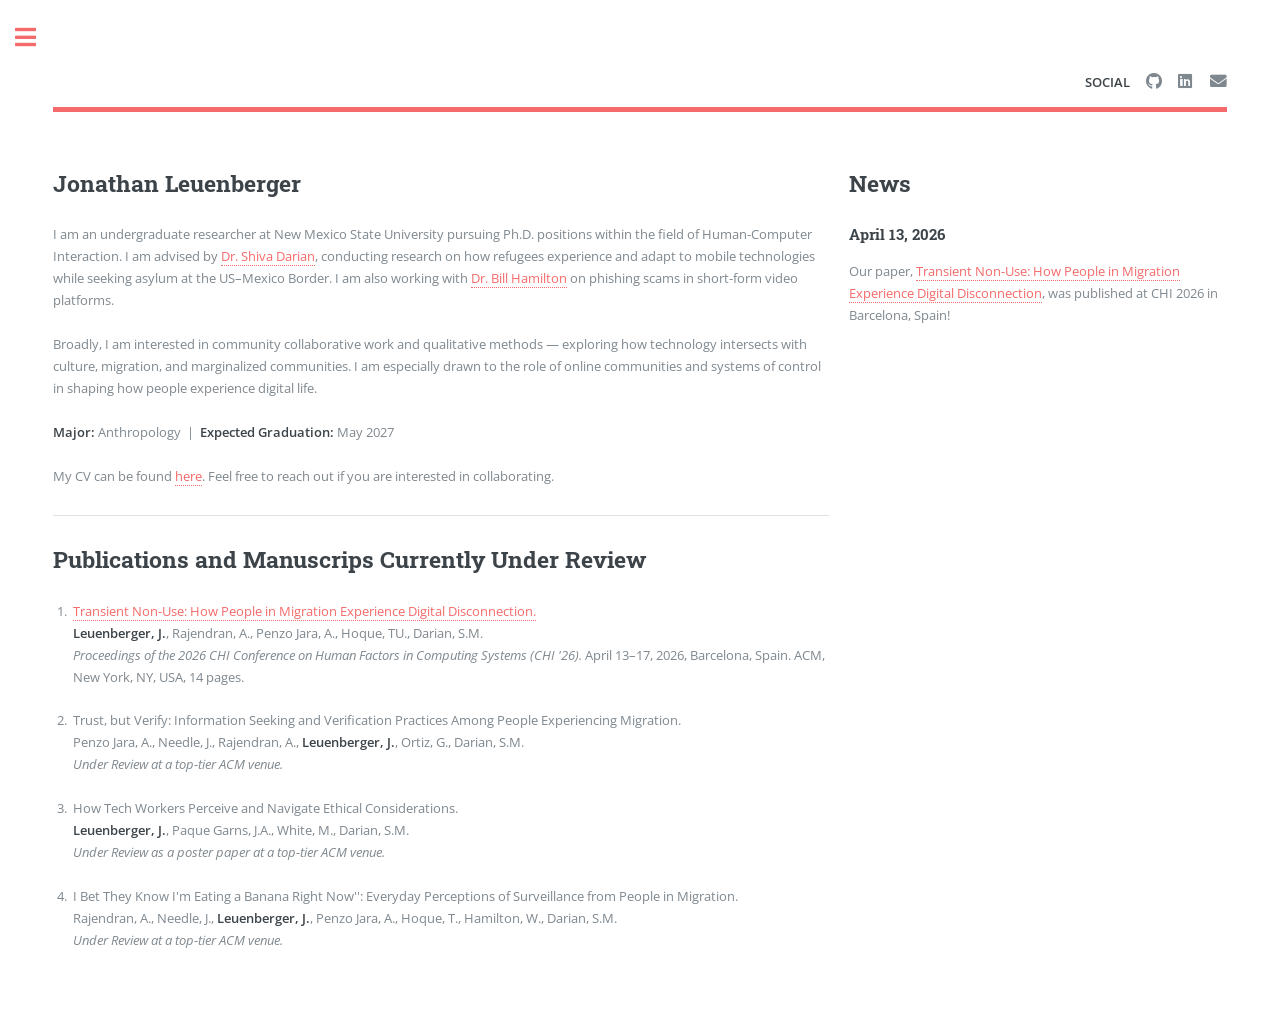
==== index.html @ 31b7e3cc "fixed font pt 4" ====
<!DOCTYPE HTML>
<!--
	Jonathan Leuenberger
-->
<html>
	<head>
		<title>Jonathan Leuenberger</title>
		<meta charset="utf-8" />
		<meta name="viewport" content="width=device-width, initial-scale=1, user-scalable=no" />
		<link rel="stylesheet" href="assets/css/main.css" />
		<meta property="og:image" content="/images/Headshot.jpeg">
	</head>
	<body class="is-preload">

		<!-- Wrapper -->
			<div id="wrapper">

				<!-- Main -->
					<div id="main">
						<div class="inner">

							<!-- Header -->
								<header id="header">
									<ul class="icons">
										<li><b>SOCIAL</b></li>
										<li><a href="https://github.com/JonathanLeuenberger" class="icon brands fa-github" target="_blank"><span class="label">GitHub</span></a></li>
										<li><a href="https://www.linkedin.com/in/jonathan-leuenberger-a7b876375/" class="icon brands fa-linkedin" target="_blank"><span class="label">LinkedIn</span></a></li>
										<li><a href="mailto:Jonleuen@NMSU.edu" class="icon solid fa-envelope"><span class="label">Email</span></a></li>
									</ul>
								</header>

							<!-- Content -->
							<section>
								<div class="row">

									<!-- Left Column: About + Publications -->
									<div class="col-8 col-12-small">
										<section>
											<h2>Jonathan Leuenberger</h2>
											<p>
												I am an undergraduate researcher at New Mexico State University pursuing Ph.D. positions
												within the field of Human-Computer Interaction. I am advised by
												<a href="https://smdarian.github.io/index.html" target="_blank">Dr. Shiva Darian</a>,
												conducting research on how refugees experience and adapt to mobile technologies while
												seeking asylum at the US&ndash;Mexico Border. I am also working with
												<a href="https://www.cs.nmsu.edu/plexlab/people/bill/" target="_blank">Dr. Bill Hamilton</a>
												on phishing scams in short-form video platforms.
												<br><br>
												Broadly, I am interested in community collaborative work and qualitative methods &mdash;
												exploring how technology intersects with culture, migration, and marginalized communities.
												I am especially drawn to the role of online communities and systems of control in shaping
												how people experience digital life.
												<br><br>
												<strong>Major:</strong> Anthropology &nbsp;|&nbsp;
												<strong>Expected Graduation:</strong> May 2027
												<br><br>
												My CV can be found <a href="files/Jonathan_L_CV-1.pdf">here</a>. Feel free to reach out
												if you are interested in collaborating.
											</p>
										</section>
										<hr />
										<section>
											<h2>Publications and Manuscrips Currently Under Review</h2>
											<ol>
												<li>
													<a href="https://doi.org/10.1145/3772318.3791586" target="_blank">Transient Non-Use: How People in Migration Experience Digital Disconnection.</a><br>
													<strong>Leuenberger, J.</strong>, Rajendran, A., Penzo Jara, A., Hoque, TU., Darian, S.M.<br>
													<em>Proceedings of the 2026 CHI Conference on Human Factors in Computing Systems (CHI '26).</em>
													April 13&ndash;17, 2026, Barcelona, Spain. ACM, New York, NY, USA, 14 pages.
												</li><br>
												<li>
													Trust, but Verify: Information Seeking and Verification Practices Among People Experiencing Migration.<br>
													Penzo Jara, A., Needle, J., Rajendran, A., <strong>Leuenberger, J.</strong>, Ortiz, G., Darian, S.M.<br>
													<em>Under Review at a top-tier ACM venue.</em>
												</li><br>
												<li>
													How Tech Workers Perceive and Navigate Ethical Considerations.<br>
													<strong>Leuenberger, J.</strong>, Paque Garns, J.A., White, M., Darian, S.M.<br>
													<em>Under Review as a poster paper at a top-tier ACM venue.</em>
												</li><br>
												<li>
													I Bet They Know I'm Eating a Banana Right Now'': Everyday Perceptions of Surveillance from People in Migration.<br>
													Rajendran, A., Needle, J., <strong>Leuenberger, J.</strong>, Penzo Jara, A., Hoque, T., Hamilton, W., Darian, S.M.<br>
													<em>Under Review at a top-tier ACM venue.</em>
												</li><br>
											</ol>
										</section>
									</div>

									<!-- Right Column: News -->
									<div class="col-4 col-2-small">
										<h2>News</h2>
										<ul class="alt">
											<li>
												<h4>April 13, 2026</h4>
												Our paper, <a href="https://doi.org/10.1145/3772318.3791586" target="_blank">Transient Non-Use:
												How People in Migration Experience Digital Disconnection</a>, was published at CHI 2026
												in Barcelona, Spain!
											</li>
											<!-- Add more news items here as they come up -->
										</ul>
									</div>

								</div>
							</section>

						</div>
					</div>

				<!-- Sidebar -->
					<div id="sidebar">
						<div class="inner">

							<!-- Profile -->
							<section>
								<header class="main">
									<center>
										<a href="#" class="image">
											<img src="images/Headshot.jpeg" alt="Jonathan Leuenberger" width="200" height="200" style="border-radius: 50%; object-fit: cover;" />
										</a>
										<h2 style="font-size: 1.6rem;">Jonathan Leuenberger</h2>
										<article>
											<p>Undergraduate Researcher at <em>New Mexico State University</em><br>
											<a href="mailto:Jonleuen@NMSU.edu">Jonleuen@NMSU.edu</a></p>
										</article>
									</center>
								</header>
							</section>

							<!-- Navigation Menu -->
							<nav id="menu">
								<ul>
									<li><a href="index.html">Home</a></li>
									<li><a href="files/Jonathan_L_CV-1.pdf">CV</a></li>
									<li><a href="projects.html">Projects</a></li>
								</ul>
							</nav>

							<!-- Footer -->
							<footer id="footer">
								<p class="copyright">&copy; Jonathan Leuenberger. 2026. All rights reserved.
									Design adapted from <a href="https://html5up.net">HTML5 UP</a>.</p>
							</footer>

						</div>
					</div>

			</div>

		<!-- Scripts -->
			<script src="assets/js/jquery.min.js"></script>
			<script src="assets/js/browser.min.js"></script>
			<script src="assets/js/breakpoints.min.js"></script>
			<script src="assets/js/util.js"></script>
			<script src="assets/js/main.js"></script>

	</body>
</html>
---- assets/css/main.css ----
@import url(fontawesome-all.min.css);
@import url("https://fonts.googleapis.com/css?family=Open+Sans:400,600,400italic,600italic|Roboto+Slab:400,700");
/*
	Editorial by HTML5 UP
	html5up.net | @ajlkn
	Free for personal and commercial use under the CCA 3.0 license (html5up.net/license)
*/
html, body, div, span, applet, object,
iframe, h1, h2, h3, h4, h5, h6, p, blockquote,
pre, a, abbr, acronym, address, big, cite,
code, del, dfn, em, img, ins, kbd, q, s, samp,
small, strike, strong, sub, sup, tt, var, b,
u, i, center, dl, dt, dd, ol, ul, li, fieldset,
form, label, legend, table, caption, tbody,
tfoot, thead, tr, th, td, article, aside,
canvas, details, embed, figure, figcaption,
footer, header, hgroup, menu, nav, output, ruby,
section, summary, time, mark, audio, video {
  margin: 0;
  padding: 0;
  border: 0;
  font-size: 100%;
  font: inherit;
  vertical-align: baseline; }

article, aside, details, figcaption, figure,
footer, header, hgroup, menu, nav, section {
  display: block; }

body {
  line-height: 1; }

ol, ul {
  list-style: none; }

blockquote, q {
  quotes: none; }
  blockquote:before, blockquote:after, q:before, q:after {
    content: '';
    content: none; }

table {
  border-collapse: collapse;
  border-spacing: 0; }

body {
  -webkit-text-size-adjust: none; }

mark {
  background-color: transparent;
  color: inherit; }

input::-moz-focus-inner {
  border: 0;
  padding: 0; }

input, select, textarea {
  -moz-appearance: none;
  -webkit-appearance: none;
  -ms-appearance: none;
  appearance: none; }

/* Basic */
@-ms-viewport {
  width: device-width; }

body {
  -ms-overflow-style: scrollbar; }

@media screen and (max-width: 480px) {
  html, body {
    min-width: 320px; } }

html {
  box-sizing: border-box; }

*, *:before, *:after {
  box-sizing: inherit; }

body {
  background: #ffffff; }
  body.is-preload *, body.is-preload *:before, body.is-preload *:after, body.is-resizing *, body.is-resizing *:before, body.is-resizing *:after {
    -moz-animation: none !important;
    -webkit-animation: none !important;
    -ms-animation: none !important;
    animation: none !important;
    -moz-transition: none !important;
    -webkit-transition: none !important;
    -ms-transition: none !important;
    transition: none !important; }

/* Type */
body, input, select, textarea {
  color: #7f888f;
  font-family: "Open Sans", sans-serif;
  font-size: 13pt;
  font-weight: 400;
  line-height: 1.65; }
  @media screen and (max-width: 1680px) {
    body, input, select, textarea {
      font-size: 11pt; } }
  @media screen and (max-width: 1280px) {
    body, input, select, textarea {
      font-size: 10pt; } }
  @media screen and (max-width: 360px) {
    body, input, select, textarea {
      font-size: 9pt; } }

a {
  -moz-transition: color 0.2s ease-in-out, border-bottom-color 0.2s ease-in-out;
  -webkit-transition: color 0.2s ease-in-out, border-bottom-color 0.2s ease-in-out;
  -ms-transition: color 0.2s ease-in-out, border-bottom-color 0.2s ease-in-out;
  transition: color 0.2s ease-in-out, border-bottom-color 0.2s ease-in-out;
  border-bottom: dotted 1px;
  color: #f56a6a;
  text-decoration: none; }
  a:hover {
    border-bottom-color: #f56a6a;
    color: #f56a6a !important; }
    a:hover strong {
      color: inherit; }

strong, b {
  color: #3d4449;
  font-weight: 600; }

em, i {
  font-style: italic; }

p {
  margin: 0 0 2em 0; }

h1, h2, h3, h4, h5, h6 {
  color: #3d4449;
  font-family: "Roboto Slab", serif;
  font-weight: 700;
  line-height: 1.5;
  margin: 0 0 1em 0; }
  h1 a, h2 a, h3 a, h4 a, h5 a, h6 a {
    color: inherit;
    text-decoration: none;
    border-bottom: 0; }

h1 {
  font-size: 4em;
  margin: 0 0 0.5em 0;
  line-height: 1.3; }

h2 {
  font-size: 1.75em; }

h3 {
  font-size: 1.25em; }

h4 {
  font-size: 1.1em; }

h5 {
  font-size: 0.9em; }

h6 {
  font-size: 0.7em; }

@media screen and (max-width: 1680px) {
  h1 {
    font-size: 3.5em; } }

@media screen and (max-width: 980px) {
  h1 {
    font-size: 3.25em; } }

@media screen and (max-width: 736px) {
  h1 {
    font-size: 2em;
    line-height: 1.4; }
  h2 {
    font-size: 1.5em; } }

sub {
  font-size: 0.8em;
  position: relative;
  top: 0.5em; }

sup {
  font-size: 0.8em;
  position: relative;
  top: -0.5em; }

blockquote {
  border-left: solid 3px rgba(210, 215, 217, 0.75);
  font-style: italic;
  margin: 0 0 2em 0;
  padding: 0.5em 0 0.5em 2em; }

code {
  background: rgba(230, 235, 237, 0.25);
  border-radius: 0.375em;
  border: solid 1px rgba(210, 215, 217, 0.75);
  font-family: "Courier New", monospace;
  font-size: 0.9em;
  margin: 0 0.25em;
  padding: 0.25em 0.65em; }

pre {
  -webkit-overflow-scrolling: touch;
  font-family: "Courier New", monospace;
  font-size: 0.9em;
  margin: 0 0 2em 0; }
  pre code {
    display: block;
    line-height: 1.75;
    padding: 1em 1.5em;
    overflow-x: auto; }

hr {
  border: 0;
  border-bottom: solid 1px rgba(210, 215, 217, 0.75);
  margin: 2em 0; }
  hr.major {
    margin: 3em 0; }

.align-left {
  text-align: left; }

.align-center {
  text-align: center; }

.align-right {
  text-align: right; }

/* Row */
.row {
  display: flex;
  flex-wrap: wrap;
  box-sizing: border-box;
  align-items: stretch; }
  .row > * {
    box-sizing: border-box; }
  .row.gtr-uniform > * > :last-child {
    margin-bottom: 0; }
  .row.aln-left {
    justify-content: flex-start; }
  .row.aln-center {
    justify-content: center; }
  .row.aln-right {
    justify-content: flex-end; }
  .row.aln-top {
    align-items: flex-start; }
  .row.aln-middle {
    align-items: center; }
  .row.aln-bottom {
    align-items: flex-end; }
  .row > .imp {
    order: -1; }
  .row > .col-1 {
    width: 8.33333%; }
  .row > .off-1 {
    margin-left: 8.33333%; }
  .row > .col-2 {
    width: 16.66667%; }
  .row > .off-2 {
    margin-left: 16.66667%; }
  .row > .col-3 {
    width: 25%; }
  .row > .off-3 {
    margin-left: 25%; }
  .row > .col-4 {
    width: 33.33333%; }
  .row > .off-4 {
    margin-left: 33.33333%; }
  .row > .col-5 {
    width: 41.66667%; }
  .row > .off-5 {
    margin-left: 41.66667%; }
  .row > .col-6 {
    width: 50%; }
  .row > .off-6 {
    margin-left: 50%; }
  .row > .col-7 {
    width: 58.33333%; }
  .row > .off-7 {
    margin-left: 58.33333%; }
  .row > .col-8 {
    width: 66.66667%; }
  .row > .off-8 {
    margin-left: 66.66667%; }
  .row > .col-9 {
    width: 75%; }
  .row > .off-9 {
    margin-left: 75%; }
  .row > .col-10 {
    width: 83.33333%; }
  .row > .off-10 {
    margin-left: 83.33333%; }
  .row > .col-11 {
    width: 91.66667%; }
  .row > .off-11 {
    margin-left: 91.66667%; }
  .row > .col-12 {
    width: 100%; }
  .row > .off-12 {
    margin-left: 100%; }
  .row.gtr-0 {
    margin-top: 0;
    margin-left: 0em; }
    .row.gtr-0 > * {
      padding: 0 0 0 0em; }
    .row.gtr-0.gtr-uniform {
      margin-top: 0em; }
      .row.gtr-0.gtr-uniform > * {
        padding-top: 0em; }
  .row.gtr-25 {
    margin-top: 0;
    margin-left: -0.375em; }
    .row.gtr-25 > * {
      padding: 0 0 0 0.375em; }
    .row.gtr-25.gtr-uniform {
      margin-top: -0.375em; }
      .row.gtr-25.gtr-uniform > * {
        padding-top: 0.375em; }
  .row.gtr-50 {
    margin-top: 0;
    margin-left: -0.75em; }
    .row.gtr-50 > * {
      padding: 0 0 0 0.75em; }
    .row.gtr-50.gtr-uniform {
      margin-top: -0.75em; }
      .row.gtr-50.gtr-uniform > * {
        padding-top: 0.75em; }
  .row {
    margin-top: 0;
    margin-left: -1.5em; }
    .row > * {
      padding: 0 0 0 1.5em; }
    .row.gtr-uniform {
      margin-top: -1.5em; }
      .row.gtr-uniform > * {
        padding-top: 1.5em; }
  .row.gtr-150 {
    margin-top: 0;
    margin-left: -2.25em; }
    .row.gtr-150 > * {
      padding: 0 0 0 2.25em; }
    .row.gtr-150.gtr-uniform {
      margin-top: -2.25em; }
      .row.gtr-150.gtr-uniform > * {
        padding-top: 2.25em; }
  .row.gtr-200 {
    margin-top: 0;
    margin-left: -3em; }
    .row.gtr-200 > * {
      padding: 0 0 0 3em; }
    .row.gtr-200.gtr-uniform {
      margin-top: -3em; }
      .row.gtr-200.gtr-uniform > * {
        padding-top: 3em; }
  @media screen and (max-width: 1680px) {
    .row {
      display: flex;
      flex-wrap: wrap;
      box-sizing: border-box;
      align-items: stretch; }
      .row > * {
        box-sizing: border-box; }
      .row.gtr-uniform > * > :last-child {
        margin-bottom: 0; }
      .row.aln-left {
        justify-content: flex-start; }
      .row.aln-center {
        justify-content: center; }
      .row.aln-right {
        justify-content: flex-end; }
      .row.aln-top {
        align-items: flex-start; }
      .row.aln-middle {
        align-items: center; }
      .row.aln-bottom {
        align-items: flex-end; }
      .row > .imp-xlarge {
        order: -1; }
      .row > .col-1-xlarge {
        width: 8.33333%; }
      .row > .off-1-xlarge {
        margin-left: 8.33333%; }
      .row > .col-2-xlarge {
        width: 16.66667%; }
      .row > .off-2-xlarge {
        margin-left: 16.66667%; }
      .row > .col-3-xlarge {
        width: 25%; }
      .row > .off-3-xlarge {
        margin-left: 25%; }
      .row > .col-4-xlarge {
        width: 33.33333%; }
      .row > .off-4-xlarge {
        margin-left: 33.33333%; }
      .row > .col-5-xlarge {
        width: 41.66667%; }
      .row > .off-5-xlarge {
        margin-left: 41.66667%; }
      .row > .col-6-xlarge {
        width: 50%; }
      .row > .off-6-xlarge {
        margin-left: 50%; }
      .row > .col-7-xlarge {
        width: 58.33333%; }
      .row > .off-7-xlarge {
        margin-left: 58.33333%; }
      .row > .col-8-xlarge {
        width: 66.66667%; }
      .row > .off-8-xlarge {
        margin-left: 66.66667%; }
      .row > .col-9-xlarge {
        width: 75%; }
      .row > .off-9-xlarge {
        margin-left: 75%; }
      .row > .col-10-xlarge {
        width: 83.33333%; }
      .row > .off-10-xlarge {
        margin-left: 83.33333%; }
      .row > .col-11-xlarge {
        width: 91.66667%; }
      .row > .off-11-xlarge {
        margin-left: 91.66667%; }
      .row > .col-12-xlarge {
        width: 100%; }
      .row > .off-12-xlarge {
        margin-left: 100%; }
      .row.gtr-0 {
        margin-top: 0;
        margin-left: 0em; }
        .row.gtr-0 > * {
          padding: 0 0 0 0em; }
        .row.gtr-0.gtr-uniform {
          margin-top: 0em; }
          .row.gtr-0.gtr-uniform > * {
            padding-top: 0em; }
      .row.gtr-25 {
        margin-top: 0;
        margin-left: -0.375em; }
        .row.gtr-25 > * {
          padding: 0 0 0 0.375em; }
        .row.gtr-25.gtr-uniform {
          margin-top: -0.375em; }
          .row.gtr-25.gtr-uniform > * {
            padding-top: 0.375em; }
      .row.gtr-50 {
        margin-top: 0;
        margin-left: -0.75em; }
        .row.gtr-50 > * {
          padding: 0 0 0 0.75em; }
        .row.gtr-50.gtr-uniform {
          margin-top: -0.75em; }
          .row.gtr-50.gtr-uniform > * {
            padding-top: 0.75em; }
      .row {
        margin-top: 0;
        margin-left: -1.5em; }
        .row > * {
          padding: 0 0 0 1.5em; }
        .row.gtr-uniform {
          margin-top: -1.5em; }
          .row.gtr-uniform > * {
            padding-top: 1.5em; }
      .row.gtr-150 {
        margin-top: 0;
        margin-left: -2.25em; }
        .row.gtr-150 > * {
          padding: 0 0 0 2.25em; }
        .row.gtr-150.gtr-uniform {
          margin-top: -2.25em; }
          .row.gtr-150.gtr-uniform > * {
            padding-top: 2.25em; }
      .row.gtr-200 {
        margin-top: 0;
        margin-left: -3em; }
        .row.gtr-200 > * {
          padding: 0 0 0 3em; }
        .row.gtr-200.gtr-uniform {
          margin-top: -3em; }
          .row.gtr-200.gtr-uniform > * {
            padding-top: 3em; } }
  @media screen and (max-width: 1280px) {
    .row {
      display: flex;
      flex-wrap: wrap;
      box-sizing: border-box;
      align-items: stretch; }
      .row > * {
        box-sizing: border-box; }
      .row.gtr-uniform > * > :last-child {
        margin-bottom: 0; }
      .row.aln-left {
        justify-content: flex-start; }
      .row.aln-center {
        justify-content: center; }
      .row.aln-right {
        justify-content: flex-end; }
      .row.aln-top {
        align-items: flex-start; }
      .row.aln-middle {
        align-items: center; }
      .row.aln-bottom {
        align-items: flex-end; }
      .row > .imp-large {
        order: -1; }
      .row > .col-1-large {
        width: 8.33333%; }
      .row > .off-1-large {
        margin-left: 8.33333%; }
      .row > .col-2-large {
        width: 16.66667%; }
      .row > .off-2-large {
        margin-left: 16.66667%; }
      .row > .col-3-large {
        width: 25%; }
      .row > .off-3-large {
        margin-left: 25%; }
      .row > .col-4-large {
        width: 33.33333%; }
      .row > .off-4-large {
        margin-left: 33.33333%; }
      .row > .col-5-large {
        width: 41.66667%; }
      .row > .off-5-large {
        margin-left: 41.66667%; }
      .row > .col-6-large {
        width: 50%; }
      .row > .off-6-large {
        margin-left: 50%; }
      .row > .col-7-large {
        width: 58.33333%; }
      .row > .off-7-large {
        margin-left: 58.33333%; }
      .row > .col-8-large {
        width: 66.66667%; }
      .row > .off-8-large {
        margin-left: 66.66667%; }
      .row > .col-9-large {
        width: 75%; }
      .row > .off-9-large {
        margin-left: 75%; }
      .row > .col-10-large {
        width: 83.33333%; }
      .row > .off-10-large {
        margin-left: 83.33333%; }
      .row > .col-11-large {
        width: 91.66667%; }
      .row > .off-11-large {
        margin-left: 91.66667%; }
      .row > .col-12-large {
        width: 100%; }
      .row > .off-12-large {
        margin-left: 100%; }
      .row.gtr-0 {
        margin-top: 0;
        margin-left: 0em; }
        .row.gtr-0 > * {
          padding: 0 0 0 0em; }
        .row.gtr-0.gtr-uniform {
          margin-top: 0em; }
          .row.gtr-0.gtr-uniform > * {
            padding-top: 0em; }
      .row.gtr-25 {
        margin-top: 0;
        margin-left: -0.375em; }
        .row.gtr-25 > * {
          padding: 0 0 0 0.375em; }
        .row.gtr-25.gtr-uniform {
          margin-top: -0.375em; }
          .row.gtr-25.gtr-uniform > * {
            padding-top: 0.375em; }
      .row.gtr-50 {
        margin-top: 0;
        margin-left: -0.75em; }
        .row.gtr-50 > * {
          padding: 0 0 0 0.75em; }
        .row.gtr-50.gtr-uniform {
          margin-top: -0.75em; }
          .row.gtr-50.gtr-uniform > * {
            padding-top: 0.75em; }
      .row {
        margin-top: 0;
        margin-left: -1.5em; }
        .row > * {
          padding: 0 0 0 1.5em; }
        .row.gtr-uniform {
          margin-top: -1.5em; }
          .row.gtr-uniform > * {
            padding-top: 1.5em; }
      .row.gtr-150 {
        margin-top: 0;
        margin-left: -2.25em; }
        .row.gtr-150 > * {
          padding: 0 0 0 2.25em; }
        .row.gtr-150.gtr-uniform {
          margin-top: -2.25em; }
          .row.gtr-150.gtr-uniform > * {
            padding-top: 2.25em; }
      .row.gtr-200 {
        margin-top: 0;
        margin-left: -3em; }
        .row.gtr-200 > * {
          padding: 0 0 0 3em; }
        .row.gtr-200.gtr-uniform {
          margin-top: -3em; }
          .row.gtr-200.gtr-uniform > * {
            padding-top: 3em; } }
  @media screen and (max-width: 980px) {
    .row {
      display: flex;
      flex-wrap: wrap;
      box-sizing: border-box;
      align-items: stretch; }
      .row > * {
        box-sizing: border-box; }
      .row.gtr-uniform > * > :last-child {
        margin-bottom: 0; }
      .row.aln-left {
        justify-content: flex-start; }
      .row.aln-center {
        justify-content: center; }
      .row.aln-right {
        justify-content: flex-end; }
      .row.aln-top {
        align-items: flex-start; }
      .row.aln-middle {
        align-items: center; }
      .row.aln-bottom {
        align-items: flex-end; }
      .row > .imp-medium {
        order: -1; }
      .row > .col-1-medium {
        width: 8.33333%; }
      .row > .off-1-medium {
        margin-left: 8.33333%; }
      .row > .col-2-medium {
        width: 16.66667%; }
      .row > .off-2-medium {
        margin-left: 16.66667%; }
      .row > .col-3-medium {
        width: 25%; }
      .row > .off-3-medium {
        margin-left: 25%; }
      .row > .col-4-medium {
        width: 33.33333%; }
      .row > .off-4-medium {
        margin-left: 33.33333%; }
      .row > .col-5-medium {
        width: 41.66667%; }
      .row > .off-5-medium {
        margin-left: 41.66667%; }
      .row > .col-6-medium {
        width: 50%; }
      .row > .off-6-medium {
        margin-left: 50%; }
      .row > .col-7-medium {
        width: 58.33333%; }
      .row > .off-7-medium {
        margin-left: 58.33333%; }
      .row > .col-8-medium {
        width: 66.66667%; }
      .row > .off-8-medium {
        margin-left: 66.66667%; }
      .row > .col-9-medium {
        width: 75%; }
      .row > .off-9-medium {
        margin-left: 75%; }
      .row > .col-10-medium {
        width: 83.33333%; }
      .row > .off-10-medium {
        margin-left: 83.33333%; }
      .row > .col-11-medium {
        width: 91.66667%; }
      .row > .off-11-medium {
        margin-left: 91.66667%; }
      .row > .col-12-medium {
        width: 100%; }
      .row > .off-12-medium {
        margin-left: 100%; }
      .row.gtr-0 {
        margin-top: 0;
        margin-left: 0em; }
        .row.gtr-0 > * {
          padding: 0 0 0 0em; }
        .row.gtr-0.gtr-uniform {
          margin-top: 0em; }
          .row.gtr-0.gtr-uniform > * {
            padding-top: 0em; }
      .row.gtr-25 {
        margin-top: 0;
        margin-left: -0.375em; }
        .row.gtr-25 > * {
          padding: 0 0 0 0.375em; }
        .row.gtr-25.gtr-uniform {
          margin-top: -0.375em; }
          .row.gtr-25.gtr-uniform > * {
            padding-top: 0.375em; }
      .row.gtr-50 {
        margin-top: 0;
        margin-left: -0.75em; }
        .row.gtr-50 > * {
          padding: 0 0 0 0.75em; }
        .row.gtr-50.gtr-uniform {
          margin-top: -0.75em; }
          .row.gtr-50.gtr-uniform > * {
            padding-top: 0.75em; }
      .row {
        margin-top: 0;
        margin-left: -1.5em; }
        .row > * {
          padding: 0 0 0 1.5em; }
        .row.gtr-uniform {
          margin-top: -1.5em; }
          .row.gtr-uniform > * {
            padding-top: 1.5em; }
      .row.gtr-150 {
        margin-top: 0;
        margin-left: -2.25em; }
        .row.gtr-150 > * {
          padding: 0 0 0 2.25em; }
        .row.gtr-150.gtr-uniform {
          margin-top: -2.25em; }
          .row.gtr-150.gtr-uniform > * {
            padding-top: 2.25em; }
      .row.gtr-200 {
        margin-top: 0;
        margin-left: -3em; }
        .row.gtr-200 > * {
          padding: 0 0 0 3em; }
        .row.gtr-200.gtr-uniform {
          margin-top: -3em; }
          .row.gtr-200.gtr-uniform > * {
            padding-top: 3em; } }
  @media screen and (max-width: 736px) {
    .row {
      display: flex;
      flex-wrap: wrap;
      box-sizing: border-box;
      align-items: stretch; }
      .row > * {
        box-sizing: border-box; }
      .row.gtr-uniform > * > :last-child {
        margin-bottom: 0; }
      .row.aln-left {
        justify-content: flex-start; }
      .row.aln-center {
        justify-content: center; }
      .row.aln-right {
        justify-content: flex-end; }
      .row.aln-top {
        align-items: flex-start; }
      .row.aln-middle {
        align-items: center; }
      .row.aln-bottom {
        align-items: flex-end; }
      .row > .imp-small {
        order: -1; }
      .row > .col-1-small {
        width: 8.33333%; }
      .row > .off-1-small {
        margin-left: 8.33333%; }
      .row > .col-2-small {
        width: 16.66667%; }
      .row > .off-2-small {
        margin-left: 16.66667%; }
      .row > .col-3-small {
        width: 25%; }
      .row > .off-3-small {
        margin-left: 25%; }
      .row > .col-4-small {
        width: 33.33333%; }
      .row > .off-4-small {
        margin-left: 33.33333%; }
      .row > .col-5-small {
        width: 41.66667%; }
      .row > .off-5-small {
        margin-left: 41.66667%; }
      .row > .col-6-small {
        width: 50%; }
      .row > .off-6-small {
        margin-left: 50%; }
      .row > .col-7-small {
        width: 58.33333%; }
      .row > .off-7-small {
        margin-left: 58.33333%; }
      .row > .col-8-small {
        width: 66.66667%; }
      .row > .off-8-small {
        margin-left: 66.66667%; }
      .row > .col-9-small {
        width: 75%; }
      .row > .off-9-small {
        margin-left: 75%; }
      .row > .col-10-small {
        width: 83.33333%; }
      .row > .off-10-small {
        margin-left: 83.33333%; }
      .row > .col-11-small {
        width: 91.66667%; }
      .row > .off-11-small {
        margin-left: 91.66667%; }
      .row > .col-12-small {
        width: 100%; }
      .row > .off-12-small {
        margin-left: 100%; }
      .row.gtr-0 {
        margin-top: 0;
        margin-left: 0em; }
        .row.gtr-0 > * {
          padding: 0 0 0 0em; }
        .row.gtr-0.gtr-uniform {
          margin-top: 0em; }
          .row.gtr-0.gtr-uniform > * {
            padding-top: 0em; }
      .row.gtr-25 {
        margin-top: 0;
        margin-left: -0.375em; }
        .row.gtr-25 > * {
          padding: 0 0 0 0.375em; }
        .row.gtr-25.gtr-uniform {
          margin-top: -0.375em; }
          .row.gtr-25.gtr-uniform > * {
            padding-top: 0.375em; }
      .row.gtr-50 {
        margin-top: 0;
        margin-left: -0.75em; }
        .row.gtr-50 > * {
          padding: 0 0 0 0.75em; }
        .row.gtr-50.gtr-uniform {
          margin-top: -0.75em; }
          .row.gtr-50.gtr-uniform > * {
            padding-top: 0.75em; }
      .row {
        margin-top: 0;
        margin-left: -1.5em; }
        .row > * {
          padding: 0 0 0 1.5em; }
        .row.gtr-uniform {
          margin-top: -1.5em; }
          .row.gtr-uniform > * {
            padding-top: 1.5em; }
      .row.gtr-150 {
        margin-top: 0;
        margin-left: -2.25em; }
        .row.gtr-150 > * {
          padding: 0 0 0 2.25em; }
        .row.gtr-150.gtr-uniform {
          margin-top: -2.25em; }
          .row.gtr-150.gtr-uniform > * {
            padding-top: 2.25em; }
      .row.gtr-200 {
        margin-top: 0;
        margin-left: -3em; }
        .row.gtr-200 > * {
          padding: 0 0 0 3em; }
        .row.gtr-200.gtr-uniform {
          margin-top: -3em; }
          .row.gtr-200.gtr-uniform > * {
            padding-top: 3em; } }
  @media screen and (max-width: 480px) {
    .row {
      display: flex;
      flex-wrap: wrap;
      box-sizing: border-box;
      align-items: stretch; }
      .row > * {
        box-sizing: border-box; }
      .row.gtr-uniform > * > :last-child {
        margin-bottom: 0; }
      .row.aln-left {
        justify-content: flex-start; }
      .row.aln-center {
        justify-content: center; }
      .row.aln-right {
        justify-content: flex-end; }
      .row.aln-top {
        align-items: flex-start; }
      .row.aln-middle {
        align-items: center; }
      .row.aln-bottom {
        align-items: flex-end; }
      .row > .imp-xsmall {
        order: -1; }
      .row > .col-1-xsmall {
        width: 8.33333%; }
      .row > .off-1-xsmall {
        margin-left: 8.33333%; }
      .row > .col-2-xsmall {
        width: 16.66667%; }
      .row > .off-2-xsmall {
        margin-left: 16.66667%; }
      .row > .col-3-xsmall {
        width: 25%; }
      .row > .off-3-xsmall {
        margin-left: 25%; }
      .row > .col-4-xsmall {
        width: 33.33333%; }
      .row > .off-4-xsmall {
        margin-left: 33.33333%; }
      .row > .col-5-xsmall {
        width: 41.66667%; }
      .row > .off-5-xsmall {
        margin-left: 41.66667%; }
      .row > .col-6-xsmall {
        width: 50%; }
      .row > .off-6-xsmall {
        margin-left: 50%; }
      .row > .col-7-xsmall {
        width: 58.33333%; }
      .row > .off-7-xsmall {
        margin-left: 58.33333%; }
      .row > .col-8-xsmall {
        width: 66.66667%; }
      .row > .off-8-xsmall {
        margin-left: 66.66667%; }
      .row > .col-9-xsmall {
        width: 75%; }
      .row > .off-9-xsmall {
        margin-left: 75%; }
      .row > .col-10-xsmall {
        width: 83.33333%; }
      .row > .off-10-xsmall {
        margin-left: 83.33333%; }
      .row > .col-11-xsmall {
        width: 91.66667%; }
      .row > .off-11-xsmall {
        margin-left: 91.66667%; }
      .row > .col-12-xsmall {
        width: 100%; }
      .row > .off-12-xsmall {
        margin-left: 100%; }
      .row.gtr-0 {
        margin-top: 0;
        margin-left: 0em; }
        .row.gtr-0 > * {
          padding: 0 0 0 0em; }
        .row.gtr-0.gtr-uniform {
          margin-top: 0em; }
          .row.gtr-0.gtr-uniform > * {
            padding-top: 0em; }
      .row.gtr-25 {
        margin-top: 0;
        margin-left: -0.375em; }
        .row.gtr-25 > * {
          padding: 0 0 0 0.375em; }
        .row.gtr-25.gtr-uniform {
          margin-top: -0.375em; }
          .row.gtr-25.gtr-uniform > * {
            padding-top: 0.375em; }
      .row.gtr-50 {
        margin-top: 0;
        margin-left: -0.75em; }
        .row.gtr-50 > * {
          padding: 0 0 0 0.75em; }
        .row.gtr-50.gtr-uniform {
          margin-top: -0.75em; }
          .row.gtr-50.gtr-uniform > * {
            padding-top: 0.75em; }
      .row {
        margin-top: 0;
        margin-left: -1.5em; }
        .row > * {
          padding: 0 0 0 1.5em; }
        .row.gtr-uniform {
          margin-top: -1.5em; }
          .row.gtr-uniform > * {
            padding-top: 1.5em; }
      .row.gtr-150 {
        margin-top: 0;
        margin-left: -2.25em; }
        .row.gtr-150 > * {
          padding: 0 0 0 2.25em; }
        .row.gtr-150.gtr-uniform {
          margin-top: -2.25em; }
          .row.gtr-150.gtr-uniform > * {
            padding-top: 2.25em; }
      .row.gtr-200 {
        margin-top: 0;
        margin-left: -3em; }
        .row.gtr-200 > * {
          padding: 0 0 0 3em; }
        .row.gtr-200.gtr-uniform {
          margin-top: -3em; }
          .row.gtr-200.gtr-uniform > * {
            padding-top: 3em; } }

/* Section/Article */
section.special, article.special {
  text-align: center; }

header p {
  font-family: "Roboto Slab", serif;
  font-size: 1em;
  font-weight: 400;
  letter-spacing: 0.075em;
  margin-top: -0.5em;
  text-transform: uppercase; }

header.major > :last-child {
  border-bottom: solid 3px #f56a6a;
  display: inline-block;
  margin: 0 0 2em 0;
  padding: 0 0.75em 0.5em 0; }

header.main > :last-child {
  margin: 0 0 1em 0; }

/* Form */
form {
  margin: 0 0 2em 0; }

label {
  color: #3d4449;
  display: block;
  font-size: 0.9em;
  font-weight: 600;
  margin: 0 0 1em 0; }

input[type="text"],
input[type="password"],
input[type="email"],
input[type="tel"],
input[type="search"],
input[type="url"],
select,
textarea {
  -moz-appearance: none;
  -webkit-appearance: none;
  -ms-appearance: none;
  appearance: none;
  background: #ffffff;
  border-radius: 0.375em;
  border: none;
  border: solid 1px rgba(210, 215, 217, 0.75);
  color: inherit;
  display: block;
  outline: 0;
  padding: 0 1em;
  text-decoration: none;
  width: 100%; }
  input[type="text"]:invalid,
  input[type="password"]:invalid,
  input[type="email"]:invalid,
  input[type="tel"]:invalid,
  input[type="search"]:invalid,
  input[type="url"]:invalid,
  select:invalid,
  textarea:invalid {
    box-shadow: none; }
  input[type="text"]:focus,
  input[type="password"]:focus,
  input[type="email"]:focus,
  input[type="tel"]:focus,
  input[type="search"]:focus,
  input[type="url"]:focus,
  select:focus,
  textarea:focus {
    border-color: #f56a6a;
    box-shadow: 0 0 0 1px #f56a6a; }

select {
  background-image: url("data:image/svg+xml;charset=utf8,%3Csvg xmlns='http://www.w3.org/2000/svg' width='40' height='40' preserveAspectRatio='none' viewBox='0 0 40 40'%3E%3Cpath d='M9.4,12.3l10.4,10.4l10.4-10.4c0.2-0.2,0.5-0.4,0.9-0.4c0.3,0,0.6,0.1,0.9,0.4l3.3,3.3c0.2,0.2,0.4,0.5,0.4,0.9 c0,0.4-0.1,0.6-0.4,0.9L20.7,31.9c-0.2,0.2-0.5,0.4-0.9,0.4c-0.3,0-0.6-0.1-0.9-0.4L4.3,17.3c-0.2-0.2-0.4-0.5-0.4-0.9 c0-0.4,0.1-0.6,0.4-0.9l3.3-3.3c0.2-0.2,0.5-0.4,0.9-0.4S9.1,12.1,9.4,12.3z' fill='rgba(210, 215, 217, 0.75)' /%3E%3C/svg%3E");
  background-size: 1.25em;
  background-repeat: no-repeat;
  background-position: calc(100% - 1em) center;
  height: 2.75em;
  padding-right: 2.75em;
  text-overflow: ellipsis; }
  select option {
    color: #3d4449;
    background: #ffffff; }
  select:focus::-ms-value {
    background-color: transparent; }
  select::-ms-expand {
    display: none; }

input[type="text"],
input[type="password"],
input[type="email"],
input[type="tel"],
input[type="search"],
input[type="url"],
select {
  height: 2.75em; }

textarea {
  padding: 0.75em 1em; }

input[type="checkbox"],
input[type="radio"] {
  -moz-appearance: none;
  -webkit-appearance: none;
  -ms-appearance: none;
  appearance: none;
  display: block;
  float: left;
  margin-right: -2em;
  opacity: 0;
  width: 1em;
  z-index: -1; }
  input[type="checkbox"] + label,
  input[type="radio"] + label {
    text-decoration: none;
    color: #7f888f;
    cursor: pointer;
    display: inline-block;
    font-size: 1em;
    font-weight: 400;
    padding-left: 2.4em;
    padding-right: 0.75em;
    position: relative; }
    input[type="checkbox"] + label:before,
    input[type="radio"] + label:before {
      -moz-osx-font-smoothing: grayscale;
      -webkit-font-smoothing: antialiased;
      display: inline-block;
      font-style: normal;
      font-variant: normal;
      text-rendering: auto;
      line-height: 1;
      text-transform: none !important;
      font-family: 'Font Awesome 5 Free';
      font-weight: 900; }
    input[type="checkbox"] + label:before,
    input[type="radio"] + label:before {
      background: #ffffff;
      border-radius: 0.375em;
      border: solid 1px rgba(210, 215, 217, 0.75);
      content: '';
      display: inline-block;
      font-size: 0.8em;
      height: 2.0625em;
      left: 0;
      line-height: 2.0625em;
      position: absolute;
      text-align: center;
      top: 0;
      width: 2.0625em; }
  input[type="checkbox"]:checked + label:before,
  input[type="radio"]:checked + label:before {
    background: #3d4449;
    border-color: #3d4449;
    color: #ffffff;
    content: '\f00c'; }
  input[type="checkbox"]:focus + label:before,
  input[type="radio"]:focus + label:before {
    border-color: #f56a6a;
    box-shadow: 0 0 0 1px #f56a6a; }

input[type="checkbox"] + label:before {
  border-radius: 0.375em; }

input[type="radio"] + label:before {
  border-radius: 100%; }

::-webkit-input-placeholder {
  color: #9fa3a6 !important;
  opacity: 1.0; }

:-moz-placeholder {
  color: #9fa3a6 !important;
  opacity: 1.0; }

::-moz-placeholder {
  color: #9fa3a6 !important;
  opacity: 1.0; }

:-ms-input-placeholder {
  color: #9fa3a6 !important;
  opacity: 1.0; }

/* Box */
.box {
  border-radius: 0.375em;
  border: solid 1px rgba(210, 215, 217, 0.75);
  margin-bottom: 2em;
  padding: 1.5em; }
  .box > :last-child,
  .box > :last-child > :last-child,
  .box > :last-child > :last-child > :last-child {
    margin-bottom: 0; }
  .box.alt {
    border: 0;
    border-radius: 0;
    padding: 0; }

/* Icon */
.icon {
  text-decoration: none;
  border-bottom: none;
  position: relative; }
  .icon:before {
    -moz-osx-font-smoothing: grayscale;
    -webkit-font-smoothing: antialiased;
    display: inline-block;
    font-style: normal;
    font-variant: normal;
    text-rendering: auto;
    line-height: 1;
    text-transform: none !important;
    font-family: 'Font Awesome 5 Free';
    font-weight: 400; }
  .icon > .label {
    display: none; }
  .icon:before {
    line-height: inherit; }
  .icon.solid:before {
    font-weight: 900; }
  .icon.brands:before {
    font-family: 'Font Awesome 5 Brands'; }

/* Image */
.image {
  border-radius: 0.375em;
  border: 0;
  display: inline-block;
  position: relative; }
  .image img {
    border-radius: 0.375em;
    display: block; }
  .image.left, .image.right {
    max-width: 40%; }
    .image.left img, .image.right img {
      width: 100%; }
  .image.left {
    float: left;
    padding: 0 1.5em 1em 0;
    top: 0.25em; }
  .image.right {
    float: right;
    padding: 0 0 1em 1.5em;
    top: 0.25em; }
  .image.fit {
    display: block;
    margin: 0 0 2em 0;
    width: 100%; }
    .image.fit img {
      width: 100%; }
  .image.main {
    display: block;
    margin: 0 0 3em 0;
    width: 100%; }
    .image.main img {
      width: 100%; }

a.image {
  overflow: hidden; }
  a.image img {
    -moz-transition: -moz-transform 0.2s ease;
    -webkit-transition: -webkit-transform 0.2s ease;
    -ms-transition: -ms-transform 0.2s ease;
    transition: transform 0.2s ease; }
  a.image:hover img {
    -moz-transform: scale(1.075);
    -webkit-transform: scale(1.075);
    -ms-transform: scale(1.075);
    transform: scale(1.075); }

/* List */
ol {
  list-style: decimal;
  margin: 0 0 2em 0;
  padding-left: 1.25em; }
  ol li {
    padding-left: 0.25em; }

ul {
  list-style: disc;
  margin: 0 0 2em 0;
  padding-left: 1em; }
  ul li {
    padding-left: 0.5em; }
  ul.alt {
    list-style: none;
    padding-left: 0; }
    ul.alt li {
      border-top: solid 1px rgba(210, 215, 217, 0.75);
      padding: 0.5em 0; }
      ul.alt li:first-child {
        border-top: 0;
        padding-top: 0; }

dl {
  margin: 0 0 2em 0; }
  dl dt {
    display: block;
    font-weight: 600;
    margin: 0 0 1em 0; }
  dl dd {
    margin-left: 2em; }

/* Actions */
ul.actions {
  display: -moz-flex;
  display: -webkit-flex;
  display: -ms-flex;
  display: flex;
  cursor: default;
  list-style: none;
  margin-left: -1em;
  padding-left: 0; }
  ul.actions li {
    padding: 0 0 0 1em;
    vertical-align: middle; }
  ul.actions.special {
    -moz-justify-content: center;
    -webkit-justify-content: center;
    -ms-justify-content: center;
    justify-content: center;
    width: 100%;
    margin-left: 0; }
    ul.actions.special li:first-child {
      padding-left: 0; }
  ul.actions.stacked {
    -moz-flex-direction: column;
    -webkit-flex-direction: column;
    -ms-flex-direction: column;
    flex-direction: column;
    margin-left: 0; }
    ul.actions.stacked li {
      padding: 1.3em 0 0 0; }
      ul.actions.stacked li:first-child {
        padding-top: 0; }
  ul.actions.fit {
    width: calc(100% + 1em); }
    ul.actions.fit li {
      -moz-flex-grow: 1;
      -webkit-flex-grow: 1;
      -ms-flex-grow: 1;
      flex-grow: 1;
      -moz-flex-shrink: 1;
      -webkit-flex-shrink: 1;
      -ms-flex-shrink: 1;
      flex-shrink: 1;
      width: 100%; }
      ul.actions.fit li > * {
        width: 100%; }
    ul.actions.fit.stacked {
      width: 100%; }

/* Icons */
ul.icons {
  cursor: default;
  list-style: none;
  padding-left: 0; }
  ul.icons li {
    display: inline-block;
    padding: 0 1em 0 0; }
    ul.icons li:last-child {
      padding-right: 0; }
    ul.icons li .icon {
      color: inherit; }
      ul.icons li .icon:before {
        font-size: 1.25em; }

/* Contact */
ul.contact {
  list-style: none;
  padding: 0; }
  ul.contact li {
    text-decoration: none;
    border-top: solid 1px rgba(210, 215, 217, 0.75);
    margin: 1.5em 0 0 0;
    padding: 1.5em 0 0 3em;
    position: relative; }
    ul.contact li:before {
      -moz-osx-font-smoothing: grayscale;
      -webkit-font-smoothing: antialiased;
      display: inline-block;
      font-style: normal;
      font-variant: normal;
      text-rendering: auto;
      line-height: 1;
      text-transform: none !important;
      font-family: 'Font Awesome 5 Free';
      font-weight: 400; }
    ul.contact li:before {
      color: #f56a6a;
      display: inline-block;
      font-size: 1.5em;
      height: 1.125em;
      left: 0;
      line-height: 1.125em;
      position: absolute;
      text-align: center;
      top: 1em;
      width: 1.5em; }
    ul.contact li:first-child {
      border-top: 0;
      margin-top: 0;
      padding-top: 0; }
      ul.contact li:first-child:before {
        top: 0; }
    ul.contact li a {
      color: inherit; }

/* Pagination */
ul.pagination {
  cursor: default;
  list-style: none;
  padding-left: 0; }
  ul.pagination li {
    display: inline-block;
    padding-left: 0;
    vertical-align: middle; }
    ul.pagination li > .page {
      -moz-transition: background-color 0.2s ease-in-out, color 0.2s ease-in-out;
      -webkit-transition: background-color 0.2s ease-in-out, color 0.2s ease-in-out;
      -ms-transition: background-color 0.2s ease-in-out, color 0.2s ease-in-out;
      transition: background-color 0.2s ease-in-out, color 0.2s ease-in-out;
      border-bottom: 0;
      border-radius: 0.375em;
      display: inline-block;
      font-size: 0.8em;
      font-weight: 600;
      height: 2em;
      line-height: 2em;
      margin: 0 0.125em;
      min-width: 2em;
      padding: 0 0.5em;
      text-align: center; }
      ul.pagination li > .page.active {
        background-color: #f56a6a;
        color: #ffffff !important; }
        ul.pagination li > .page.active:hover {
          background-color: #f67878; }
        ul.pagination li > .page.active:active {
          background-color: #f45c5c; }
    ul.pagination li:first-child {
      padding-right: 0.75em; }
    ul.pagination li:last-child {
      padding-left: 0.75em; }
  @media screen and (max-width: 480px) {
    ul.pagination li:nth-child(n+2):nth-last-child(n+2) {
      display: none; }
    ul.pagination li:first-child {
      padding-right: 0; } }

/* Table */
.table-wrapper {
  -webkit-overflow-scrolling: touch;
  overflow-x: auto; }

table {
  margin: 0 0 2em 0;
  width: 100%; }
  table tbody tr {
    border: solid 1px rgba(210, 215, 217, 0.75);
    border-left: 0;
    border-right: 0; }
    table tbody tr:nth-child(2n + 1) {
      background-color: rgba(230, 235, 237, 0.25); }
  table td {
    padding: 0.75em 0.75em; }
  table th {
    color: #3d4449;
    font-size: 0.9em;
    font-weight: 600;
    padding: 0 0.75em 0.75em 0.75em;
    text-align: left; }
  table thead {
    border-bottom: solid 2px rgba(210, 215, 217, 0.75); }
  table tfoot {
    border-top: solid 2px rgba(210, 215, 217, 0.75); }
  table.alt {
    border-collapse: separate; }
    table.alt tbody tr td {
      border: solid 1px rgba(210, 215, 217, 0.75);
      border-left-width: 0;
      border-top-width: 0; }
      table.alt tbody tr td:first-child {
        border-left-width: 1px; }
    table.alt tbody tr:first-child td {
      border-top-width: 1px; }
    table.alt thead {
      border-bottom: 0; }
    table.alt tfoot {
      border-top: 0; }

/* Button */
input[type="submit"],
input[type="reset"],
input[type="button"],
button,
.button {
  -moz-appearance: none;
  -webkit-appearance: none;
  -ms-appearance: none;
  appearance: none;
  -moz-transition: background-color 0.2s ease-in-out, color 0.2s ease-in-out;
  -webkit-transition: background-color 0.2s ease-in-out, color 0.2s ease-in-out;
  -ms-transition: background-color 0.2s ease-in-out, color 0.2s ease-in-out;
  transition: background-color 0.2s ease-in-out, color 0.2s ease-in-out;
  background-color: transparent;
  border-radius: 0.375em;
  border: 0;
  box-shadow: inset 0 0 0 2px #f56a6a;
  color: #f56a6a !important;
  cursor: pointer;
  display: inline-block;
  font-family: "Roboto Slab", serif;
  font-size: 0.8em;
  font-weight: 700;
  height: 3.5em;
  letter-spacing: 0.075em;
  line-height: 3.5em;
  padding: 0 2.25em;
  text-align: center;
  text-decoration: none;
  text-transform: uppercase;
  white-space: nowrap; }
  input[type="submit"]:hover,
  input[type="reset"]:hover,
  input[type="button"]:hover,
  button:hover,
  .button:hover {
    background-color: rgba(245, 106, 106, 0.05); }
  input[type="submit"]:active,
  input[type="reset"]:active,
  input[type="button"]:active,
  button:active,
  .button:active {
    background-color: rgba(245, 106, 106, 0.15); }
  input[type="submit"].icon:before,
  input[type="reset"].icon:before,
  input[type="button"].icon:before,
  button.icon:before,
  .button.icon:before {
    margin-right: 0.5em; }
  input[type="submit"].fit,
  input[type="reset"].fit,
  input[type="button"].fit,
  button.fit,
  .button.fit {
    width: 100%; }
  input[type="submit"].small,
  input[type="reset"].small,
  input[type="button"].small,
  button.small,
  .button.small {
    font-size: 0.6em; }
  input[type="submit"].large,
  input[type="reset"].large,
  input[type="button"].large,
  button.large,
  .button.large {
    font-size: 1em;
    height: 3.65em;
    line-height: 3.65em; }
  input[type="submit"].primary,
  input[type="reset"].primary,
  input[type="button"].primary,
  button.primary,
  .button.primary {
    background-color: #f56a6a;
    box-shadow: none;
    color: #ffffff !important; }
    input[type="submit"].primary:hover,
    input[type="reset"].primary:hover,
    input[type="button"].primary:hover,
    button.primary:hover,
    .button.primary:hover {
      background-color: #f67878; }
    input[type="submit"].primary:active,
    input[type="reset"].primary:active,
    input[type="button"].primary:active,
    button.primary:active,
    .button.primary:active {
      background-color: #f45c5c; }
  input[type="submit"].disabled, input[type="submit"]:disabled,
  input[type="reset"].disabled,
  input[type="reset"]:disabled,
  input[type="button"].disabled,
  input[type="button"]:disabled,
  button.disabled,
  button:disabled,
  .button.disabled,
  .button:disabled {
    pointer-events: none;
    opacity: 0.25; }

/* Mini Posts */
.mini-posts article {
  border-top: solid 1px rgba(210, 215, 217, 0.75);
  margin-top: 2em;
  padding-top: 2em; }
  .mini-posts article .image {
    display: block;
    margin: 0 0 1.5em 0; }
    .mini-posts article .image img {
      display: block;
      width: 100%; }
  .mini-posts article:first-child {
    border-top: 0;
    margin-top: 0;
    padding-top: 0; }

/* Features */
.features {
  display: -moz-flex;
  display: -webkit-flex;
  display: -ms-flex;
  display: flex;
  -moz-flex-wrap: wrap;
  -webkit-flex-wrap: wrap;
  -ms-flex-wrap: wrap;
  flex-wrap: wrap;
  margin: 0 0 2em -3em;
  width: calc(100% + 3em); }
  .features article {
    -moz-align-items: center;
    -webkit-align-items: center;
    -ms-align-items: center;
    align-items: center;
    display: -moz-flex;
    display: -webkit-flex;
    display: -ms-flex;
    display: flex;
    margin: 0 0 3em 3em;
    position: relative;
    width: calc(50% - 3em); }
    .features article:nth-child(2n - 1) {
      margin-right: 1.5em; }
    .features article:nth-child(2n) {
      margin-left: 1.5em; }
    .features article:nth-last-child(1), .features article:nth-last-child(2) {
      margin-bottom: 0; }
    .features article .icon {
      -moz-flex-grow: 0;
      -webkit-flex-grow: 0;
      -ms-flex-grow: 0;
      flex-grow: 0;
      -moz-flex-shrink: 0;
      -webkit-flex-shrink: 0;
      -ms-flex-shrink: 0;
      flex-shrink: 0;
      display: block;
      height: 10em;
      line-height: 10em;
      margin: 0 2em 0 0;
      text-align: center;
      width: 10em; }
      .features article .icon:before {
        color: #f56a6a;
        font-size: 2.75rem;
        position: relative;
        top: 0.05em; }
      .features article .icon:after {
        -moz-transform: rotate(45deg);
        -webkit-transform: rotate(45deg);
        -ms-transform: rotate(45deg);
        transform: rotate(45deg);
        border-radius: 0.25rem;
        border: solid 2px rgba(210, 215, 217, 0.75);
        content: '';
        display: block;
        height: 7em;
        left: 50%;
        margin: -3.5em 0 0 -3.5em;
        position: absolute;
        top: 50%;
        width: 7em; }
    .features article .content {
      -moz-flex-grow: 1;
      -webkit-flex-grow: 1;
      -ms-flex-grow: 1;
      flex-grow: 1;
      -moz-flex-shrink: 1;
      -webkit-flex-shrink: 1;
      -ms-flex-shrink: 1;
      flex-shrink: 1;
      width: 100%; }
      .features article .content > :last-child {
        margin-bottom: 0; }
  @media screen and (max-width: 980px) {
    .features {
      margin: 0 0 2em 0;
      width: 100%; }
      .features article {
        margin: 0 0 3em 0;
        width: 100%; }
        .features article:nth-child(2n - 1) {
          margin-right: 0; }
        .features article:nth-child(2n) {
          margin-left: 0; }
        .features article:nth-last-child(1), .features article:nth-last-child(2) {
          margin-bottom: 3em; }
        .features article:last-child {
          margin-bottom: 0; }
        .features article .icon {
          height: 8em;
          line-height: 8em;
          width: 8em; }
          .features article .icon:before {
            font-size: 2.25rem; }
          .features article .icon:after {
            height: 6em;
            margin: -3em 0 0 -3em;
            width: 6em; } }
  @media screen and (max-width: 480px) {
    .features article {
      -moz-flex-direction: column;
      -webkit-flex-direction: column;
      -ms-flex-direction: column;
      flex-direction: column;
      -moz-align-items: -moz-flex-start;
      -webkit-align-items: -webkit-flex-start;
      -ms-align-items: -ms-flex-start;
      align-items: flex-start; }
      .features article .icon {
        height: 6em;
        line-height: 6em;
        margin: 0 0 1.5em 0;
        width: 6em; }
        .features article .icon:before {
          font-size: 1.5rem; }
        .features article .icon:after {
          height: 4em;
          margin: -2em 0 0 -2em;
          width: 4em; } }
  @media screen and (max-width: 480px) {
    .features article .icon:before {
      font-size: 1.25rem; } }

/* Posts */
.posts {
  display: -moz-flex;
  display: -webkit-flex;
  display: -ms-flex;
  display: flex;
  -moz-flex-wrap: wrap;
  -webkit-flex-wrap: wrap;
  -ms-flex-wrap: wrap;
  flex-wrap: wrap;
  margin: 0 0 2em -6em;
  width: calc(100% + 6em); }
  .posts article {
    -moz-flex-grow: 0;
    -webkit-flex-grow: 0;
    -ms-flex-grow: 0;
    flex-grow: 0;
    -moz-flex-shrink: 1;
    -webkit-flex-shrink: 1;
    -ms-flex-shrink: 1;
    flex-shrink: 1;
    margin: 0 0 6em 6em;
    position: relative;
    width: calc(33.33333% - 6em); }
    .posts article:before {
      background: rgba(210, 215, 217, 0.75);
      content: '';
      display: block;
      height: calc(100% + 6em);
      left: -3em;
      position: absolute;
      top: 0;
      width: 1px; }
    .posts article:after {
      background: rgba(210, 215, 217, 0.75);
      bottom: -3em;
      content: '';
      display: block;
      height: 1px;
      position: absolute;
      right: 0;
      width: calc(100% + 6em); }
    .posts article > :last-child {
      margin-bottom: 0; }
    .posts article .image {
      display: block;
      margin: 0 0 2em 0; }
      .posts article .image img {
        display: block;
        width: 100%; }
  @media screen and (min-width: 1681px) {
    .posts article:nth-child(3n + 1):before {
      display: none; }
    .posts article:nth-child(3n + 1):after {
      width: 100%; }
    .posts article:nth-last-child(1), .posts article:nth-last-child(2), .posts article:nth-last-child(3) {
      margin-bottom: 0; }
      .posts article:nth-last-child(1):before, .posts article:nth-last-child(2):before, .posts article:nth-last-child(3):before {
        height: 100%; }
      .posts article:nth-last-child(1):after, .posts article:nth-last-child(2):after, .posts article:nth-last-child(3):after {
        display: none; } }
  @media screen and (max-width: 1680px) {
    .posts article {
      width: calc(50% - 6em); }
      .posts article:nth-last-child(3) {
        margin-bottom: 6em; } }
  @media screen and (min-width: 481px) and (max-width: 1680px) {
    .posts article:nth-child(2n + 1):before {
      display: none; }
    .posts article:nth-child(2n + 1):after {
      width: 100%; }
    .posts article:nth-last-child(1), .posts article:nth-last-child(2) {
      margin-bottom: 0; }
      .posts article:nth-last-child(1):before, .posts article:nth-last-child(2):before {
        height: 100%; }
      .posts article:nth-last-child(1):after, .posts article:nth-last-child(2):after {
        display: none; } }
  @media screen and (max-width: 736px) {
    .posts {
      margin: 0 0 2em -4.5em;
      width: calc(100% + 4.5em); }
      .posts article {
        margin: 0 0 4.5em 4.5em;
        width: calc(50% - 4.5em); }
        .posts article:before {
          height: calc(100% + 4.5em);
          left: -2.25em; }
        .posts article:after {
          bottom: -2.25em;
          width: calc(100% + 4.5em); }
        .posts article:nth-last-child(3) {
          margin-bottom: 4.5em; } }
  @media screen and (max-width: 480px) {
    .posts {
      margin: 0 0 2em 0;
      width: 100%; }
      .posts article {
        margin: 0 0 4.5em 0;
        width: 100%; }
        .posts article:before {
          display: none; }
        .posts article:after {
          width: 100%; }
        .posts article:last-child {
          margin-bottom: 0; }
          .posts article:last-child:after {
            display: none; } }

/* Wrapper */
#wrapper {
  display: -moz-flex;
  display: -webkit-flex;
  display: -ms-flex;
  display: flex;
  -moz-flex-direction: row-reverse;
  -webkit-flex-direction: row-reverse;
  -ms-flex-direction: row-reverse;
  flex-direction: row-reverse;
  min-height: 100vh; }

/* Main */
#main {
  -moz-flex-grow: 1;
  -webkit-flex-grow: 1;
  -ms-flex-grow: 1;
  flex-grow: 1;
  -moz-flex-shrink: 1;
  -webkit-flex-shrink: 1;
  -ms-flex-shrink: 1;
  flex-shrink: 1;
  width: 100%; }
  #main > .inner {
    padding: 0 6em 0.1em 6em ;
    margin: 0 auto;
    max-width: 110em; }
    #main > .inner > section {
      padding: 6em 0 4em 0 ;
      border-top: solid 2px rgba(210, 215, 217, 0.75); }
      #main > .inner > section:first-of-type {
        border-top: 0 !important; }
  @media screen and (max-width: 1680px) {
    #main > .inner {
      padding: 0 5em 0.1em 5em ; }
      #main > .inner > section {
        padding: 5em 0 3em 0 ; } }
  @media screen and (max-width: 1280px) {
    #main > .inner {
      padding: 0 4em 0.1em 4em ; }
      #main > .inner > section {
        padding: 4em 0 2em 0 ; } }
  @media screen and (max-width: 736px) {
    #main > .inner {
      padding: 0 2em 0.1em 2em ; }
      #main > .inner > section {
        padding: 3em 0 1em 0 ; } }

/* Sidebar */
#search form {
  text-decoration: none;
  position: relative; }
  #search form:before {
    -moz-osx-font-smoothing: grayscale;
    -webkit-font-smoothing: antialiased;
    display: inline-block;
    font-style: normal;
    font-variant: normal;
    text-rendering: auto;
    line-height: 1;
    text-transform: none !important;
    font-family: 'Font Awesome 5 Free';
    font-weight: 900; }
  #search form:before {
    -moz-transform: scaleX(-1);
    -webkit-transform: scaleX(-1);
    -ms-transform: scaleX(-1);
    transform: scaleX(-1);
    color: #7f888f;
    content: '\f002';
    cursor: default;
    display: block;
    font-size: 1.5em;
    height: 2em;
    line-height: 2em;
    opacity: 0.325;
    position: absolute;
    right: 0;
    text-align: center;
    top: 0;
    width: 2em; }
  #search form input[type="text"] {
    padding-right: 2.75em; }

#sidebar {
  -moz-flex-grow: 0;
  -webkit-flex-grow: 0;
  -ms-flex-grow: 0;
  flex-grow: 0;
  -moz-flex-shrink: 0;
  -webkit-flex-shrink: 0;
  -ms-flex-shrink: 0;
  flex-shrink: 0;
  -moz-transition: margin-left 0.5s ease, box-shadow 0.5s ease;
  -webkit-transition: margin-left 0.5s ease, box-shadow 0.5s ease;
  -ms-transition: margin-left 0.5s ease, box-shadow 0.5s ease;
  transition: margin-left 0.5s ease, box-shadow 0.5s ease;
  background-color: #f5f6f7;
  font-size: 0.9em;
  position: relative;
  width: 26em; }
  #sidebar h2 {
    font-size: 1.38889em; }
  #sidebar > .inner {
    padding: 2.22222em 2.22222em 2.44444em 2.22222em ;
    position: relative;
    width: 26em; }
    #sidebar > .inner > * {
      border-bottom: solid 2px rgba(210, 215, 217, 0.75);
      margin: 0 0 3.5em 0;
      padding: 0 0 3.5em 0; }
      #sidebar > .inner > * > :last-child {
        margin-bottom: 0; }
      #sidebar > .inner > *:last-child {
        border-bottom: 0;
        margin-bottom: 0;
        padding-bottom: 0; }
    #sidebar > .inner > .alt {
      background-color: #eff1f2;
      border-bottom: 0;
      margin: -2.22222em 0 4.44444em -2.22222em;
      padding: 2.22222em;
      width: calc(100% + 4.44444em); }
  #sidebar .toggle {
    text-decoration: none;
    -moz-transition: left 0.5s ease;
    -webkit-transition: left 0.5s ease;
    -ms-transition: left 0.5s ease;
    transition: left 0.5s ease;
    -webkit-tap-highlight-color: rgba(255, 255, 255, 0);
    border: 0;
    display: block;
    height: 7.5em;
    left: 26em;
    line-height: 7.5em;
    outline: 0;
    overflow: hidden;
    position: absolute;
    text-align: center;
    text-indent: -15em;
    white-space: nowrap;
    top: 0;
    width: 6em;
    z-index: 10000; }
    #sidebar .toggle:before {
      -moz-osx-font-smoothing: grayscale;
      -webkit-font-smoothing: antialiased;
      display: inline-block;
      font-style: normal;
      font-variant: normal;
      text-rendering: auto;
      line-height: 1;
      text-transform: none !important;
      font-family: 'Font Awesome 5 Free';
      font-weight: 900; }
    #sidebar .toggle:before {
      content: '\f0c9';
      font-size: 2rem;
      height: inherit;
      left: 0;
      line-height: inherit;
      position: absolute;
      text-indent: 0;
      top: 0;
      width: inherit; }
  #sidebar.inactive {
    margin-left: -26em; }
  @media screen and (max-width: 1680px) {
    #sidebar {
      width: 24em; }
      #sidebar > .inner {
        padding: 1.66667em 1.66667em 1.33333em 1.66667em ;
        width: 24em; }
        #sidebar > .inner > .alt {
          margin: -1.66667em 0 3.33333em -1.66667em;
          padding: 1.66667em;
          width: calc(100% + 3.33333em); }
      #sidebar .toggle {
        height: 6.25em;
        left: 24em;
        line-height: 6.25em;
        text-indent: 5em;
        width: 5em; }
        #sidebar .toggle:before {
          font-size: 1.5rem; }
      #sidebar.inactive {
        margin-left: -24em; } }
  @media screen and (max-width: 1280px) {
    #sidebar {
      box-shadow: 0 0 5em 0 rgba(0, 0, 0, 0.175);
      height: 100%;
      left: 0;
      position: fixed;
      top: 0;
      z-index: 10000; }
      #sidebar.inactive {
        box-shadow: none; }
      #sidebar > .inner {
        -webkit-overflow-scrolling: touch;
        height: 100%;
        left: 0;
        overflow-x: hidden;
        overflow-y: auto;
        position: absolute;
        top: 0; }
        #sidebar > .inner:after {
          content: '';
          display: block;
          height: 4em;
          width: 100%; }
      #sidebar .toggle {
        text-indent: 6em;
        width: 6em; }
        #sidebar .toggle:before {
          font-size: 1.5rem;
          margin-left: -0.4375em; }
      body.is-preload #sidebar {
        display: none; } }
  @media screen and (max-width: 736px) {
    #sidebar .toggle {
      text-indent: 7.25em;
      width: 7.25em; }
      #sidebar .toggle:before {
        color: #7f888f;
        margin-left: -0.0625em;
        margin-top: -0.25em;
        font-size: 1.1rem;
        z-index: 1; }
      #sidebar .toggle:after {
        background: rgba(222, 225, 226, 0.75);
        border-radius: 0.375em;
        content: '';
        height: 3.5em;
        left: 1em;
        position: absolute;
        top: 1em;
        width: 5em; } }

/* Header */
#header {
  display: -moz-flex;
  display: -webkit-flex;
  display: -ms-flex;
  display: flex;
  border-bottom: solid 5px #f56a6a;
  padding: 6em 0 1em 0;
  position: relative; }
  #header > * {
    -moz-flex: 1;
    -webkit-flex: 1;
    -ms-flex: 1;
    flex: 1;
    margin-bottom: 0; }
  #header .logo {
    border-bottom: 0;
    color: inherit;
    font-family: "Roboto Slab", serif;
    font-size: 1.125em; }
  #header .icons {
    text-align: right; }
  @media screen and (max-width: 1680px) {
    #header {
      padding-top: 5em; } }
  @media screen and (max-width: 736px) {
    #header {
      padding-top: 6.5em; }
      #header .logo {
        font-size: 1.25em;
        margin: 0; }
      #header .icons {
        height: 5em;
        line-height: 5em;
        position: absolute;
        right: -0.5em;
        top: 0; } }

/* Banner */
#banner {
  padding: 6em 0 4em 0 ;
  display: -moz-flex;
  display: -webkit-flex;
  display: -ms-flex;
  display: flex; }
  #banner h1 {
    margin-top: -0.125em; }
  #banner .content {
    -moz-flex-grow: 1;
    -webkit-flex-grow: 1;
    -ms-flex-grow: 1;
    flex-grow: 1;
    -moz-flex-shrink: 1;
    -webkit-flex-shrink: 1;
    -ms-flex-shrink: 1;
    flex-shrink: 1;
    width: 50%; }
  #banner .image {
    -moz-flex-grow: 0;
    -webkit-flex-grow: 0;
    -ms-flex-grow: 0;
    flex-grow: 0;
    -moz-flex-shrink: 0;
    -webkit-flex-shrink: 0;
    -ms-flex-shrink: 0;
    flex-shrink: 0;
    display: block;
    margin: 0 0 2em 4em;
    width: 50%; }
    #banner .image img {
      height: 100%;
      -moz-object-fit: cover;
      -webkit-object-fit: cover;
      -ms-object-fit: cover;
      object-fit: cover;
      -moz-object-position: center;
      -webkit-object-position: center;
      -ms-object-position: center;
      object-position: center;
      width: 100%; }
  @media screen and (orientation: portrait) {
    #banner {
      -moz-flex-direction: column-reverse;
      -webkit-flex-direction: column-reverse;
      -ms-flex-direction: column-reverse;
      flex-direction: column-reverse; }
      #banner h1 br {
        display: none; }
      #banner .content {
        -moz-flex-grow: 0;
        -webkit-flex-grow: 0;
        -ms-flex-grow: 0;
        flex-grow: 0;
        -moz-flex-shrink: 0;
        -webkit-flex-shrink: 0;
        -ms-flex-shrink: 0;
        flex-shrink: 0;
        width: 100%; }
      #banner .image {
        -moz-flex-grow: 0;
        -webkit-flex-grow: 0;
        -ms-flex-grow: 0;
        flex-grow: 0;
        -moz-flex-shrink: 0;
        -webkit-flex-shrink: 0;
        -ms-flex-shrink: 0;
        flex-shrink: 0;
        margin: 0 0 4em 0;
        height: 25em;
        max-height: 50vh;
        min-height: 18em;
        width: 100%; } }
  @media screen and (orientation: portrait) and (max-width: 480px) {
    #banner .image {
      max-height: 35vh; } }

/* Footer */
#footer .copyright {
  color: #9fa3a6;
  font-size: 0.9em; }
  #footer .copyright a {
    color: inherit; }

/* Menu */
#menu ul {
  -moz-user-select: none;
  -webkit-user-select: none;
  -ms-user-select: none;
  user-select: none;
  color: #3d4449;
  font-family: "Roboto Slab", serif;
  font-weight: 400;
  letter-spacing: 0.075em;
  list-style: none;
  margin-bottom: 0;
  padding: 0;
  text-transform: uppercase; }
  #menu ul a, #menu ul span {
    border-bottom: 0;
    color: inherit;
    cursor: pointer;
    display: block;
    font-size: 0.9em;
    padding: 0.625em 0; }
    #menu ul a:hover, #menu ul span:hover {
      color: #f56a6a; }
    #menu ul a.opener, #menu ul span.opener {
      -moz-transition: color 0.2s ease-in-out;
      -webkit-transition: color 0.2s ease-in-out;
      -ms-transition: color 0.2s ease-in-out;
      transition: color 0.2s ease-in-out;
      text-decoration: none;
      -webkit-tap-highlight-color: rgba(255, 255, 255, 0);
      position: relative; }
      #menu ul a.opener:before, #menu ul span.opener:before {
        -moz-osx-font-smoothing: grayscale;
        -webkit-font-smoothing: antialiased;
        display: inline-block;
        font-style: normal;
        font-variant: normal;
        text-rendering: auto;
        line-height: 1;
        text-transform: none !important;
        font-family: 'Font Awesome 5 Free';
        font-weight: 900; }
      #menu ul a.opener:before, #menu ul span.opener:before {
        -moz-transition: color 0.2s ease-in-out, -moz-transform 0.2s ease-in-out;
        -webkit-transition: color 0.2s ease-in-out, -webkit-transform 0.2s ease-in-out;
        -ms-transition: color 0.2s ease-in-out, -ms-transform 0.2s ease-in-out;
        transition: color 0.2s ease-in-out, transform 0.2s ease-in-out;
        color: #9fa3a6;
        content: '\f078';
        position: absolute;
        right: 0; }
      #menu ul a.opener:hover:before, #menu ul span.opener:hover:before {
        color: #f56a6a; }
      #menu ul a.opener.active + ul, #menu ul span.opener.active + ul {
        display: block; }
      #menu ul a.opener.active:before, #menu ul span.opener.active:before {
        -moz-transform: rotate(-180deg);
        -webkit-transform: rotate(-180deg);
        -ms-transform: rotate(-180deg);
        transform: rotate(-180deg); }

#menu > ul > li {
  border-top: solid 1px rgba(210, 215, 217, 0.75);
  margin: 0.5em 0 0 0;
  padding: 0.5em 0 0 0; }
  #menu > ul > li > ul {
    color: #9fa3a6;
    display: none;
    margin: 0.5em 0 1.5em 0;
    padding-left: 1em; }
    #menu > ul > li > ul a, #menu > ul > li > ul span {
      font-size: 0.8em; }
    #menu > ul > li > ul > li {
      margin: 0.125em 0 0 0;
      padding: 0.125em 0 0 0; }
  #menu > ul > li:first-child {
    border-top: 0;
    margin-top: 0;
    padding-top: 0; }
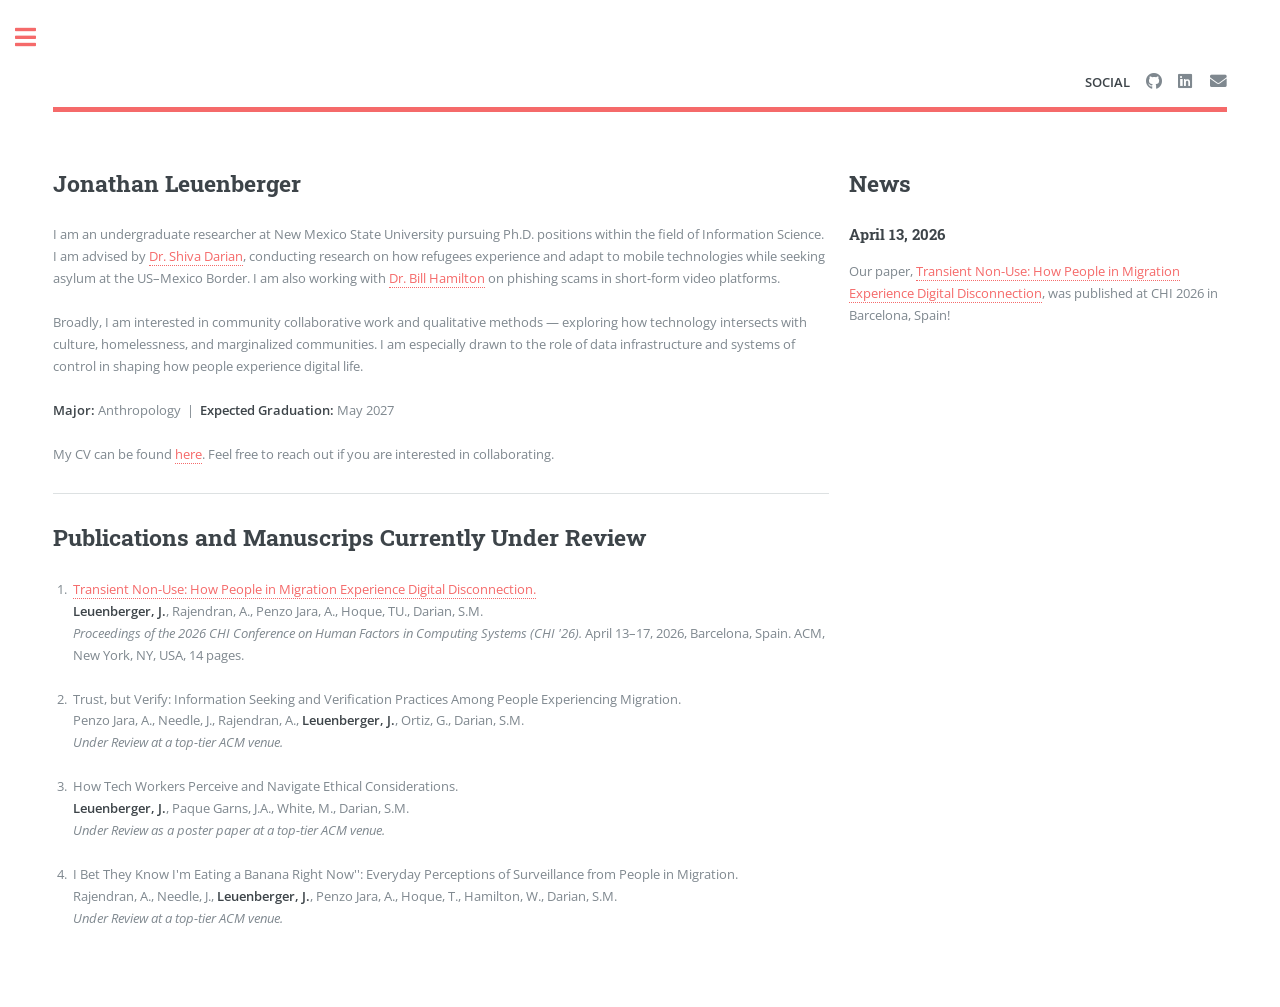
==== commit cb6bdfef: "changed link" ====
--- a/index.html
+++ b/index.html
@@ -39,7 +39,7 @@
 											<h2>Jonathan Leuenberger</h2>
 											<p>
 												I am an undergraduate researcher at New Mexico State University pursuing Ph.D. positions
-												within the field of Human-Computer Interaction. I am advised by
+												within the field of Information Science. I am advised by
 												<a href="https://smdarian.github.io/index.html" target="_blank">Dr. Shiva Darian</a>,
 												conducting research on how refugees experience and adapt to mobile technologies while
 												seeking asylum at the US&ndash;Mexico Border. I am also working with
@@ -47,14 +47,14 @@
 												on phishing scams in short-form video platforms.
 												<br><br>
 												Broadly, I am interested in community collaborative work and qualitative methods &mdash;
-												exploring how technology intersects with culture, migration, and marginalized communities.
-												I am especially drawn to the role of online communities and systems of control in shaping
+												exploring how technology intersects with culture, homelessness, and marginalized communities.
+												I am especially drawn to the role of data infrastructure and systems of control in shaping
 												how people experience digital life.
 												<br><br>
 												<strong>Major:</strong> Anthropology &nbsp;|&nbsp;
 												<strong>Expected Graduation:</strong> May 2027
 												<br><br>
-												My CV can be found <a href="files/Jonathan_L_CV-1.pdf">here</a>. Feel free to reach out
+												My CV can be found <a href="files/Jonathan_L_CV-2.pdf" target="_blank" rel="noopener noreferrer">here</a>. Feel free to reach out
 												if you are interested in collaborating.
 											</p>
 										</section>
@@ -131,7 +131,7 @@
 							<nav id="menu">
 								<ul>
 									<li><a href="index.html">Home</a></li>
-									<li><a href="files/Jonathan_L_CV-1.pdf">CV</a></li>
+									<li><a href="files/Jonathan_L_CV-2.pdf" target="_blank" rel="noopener noreferrer">CV</a></li> 
 									<li><a href="projects.html">Projects</a></li>
 								</ul>
 							</nav>
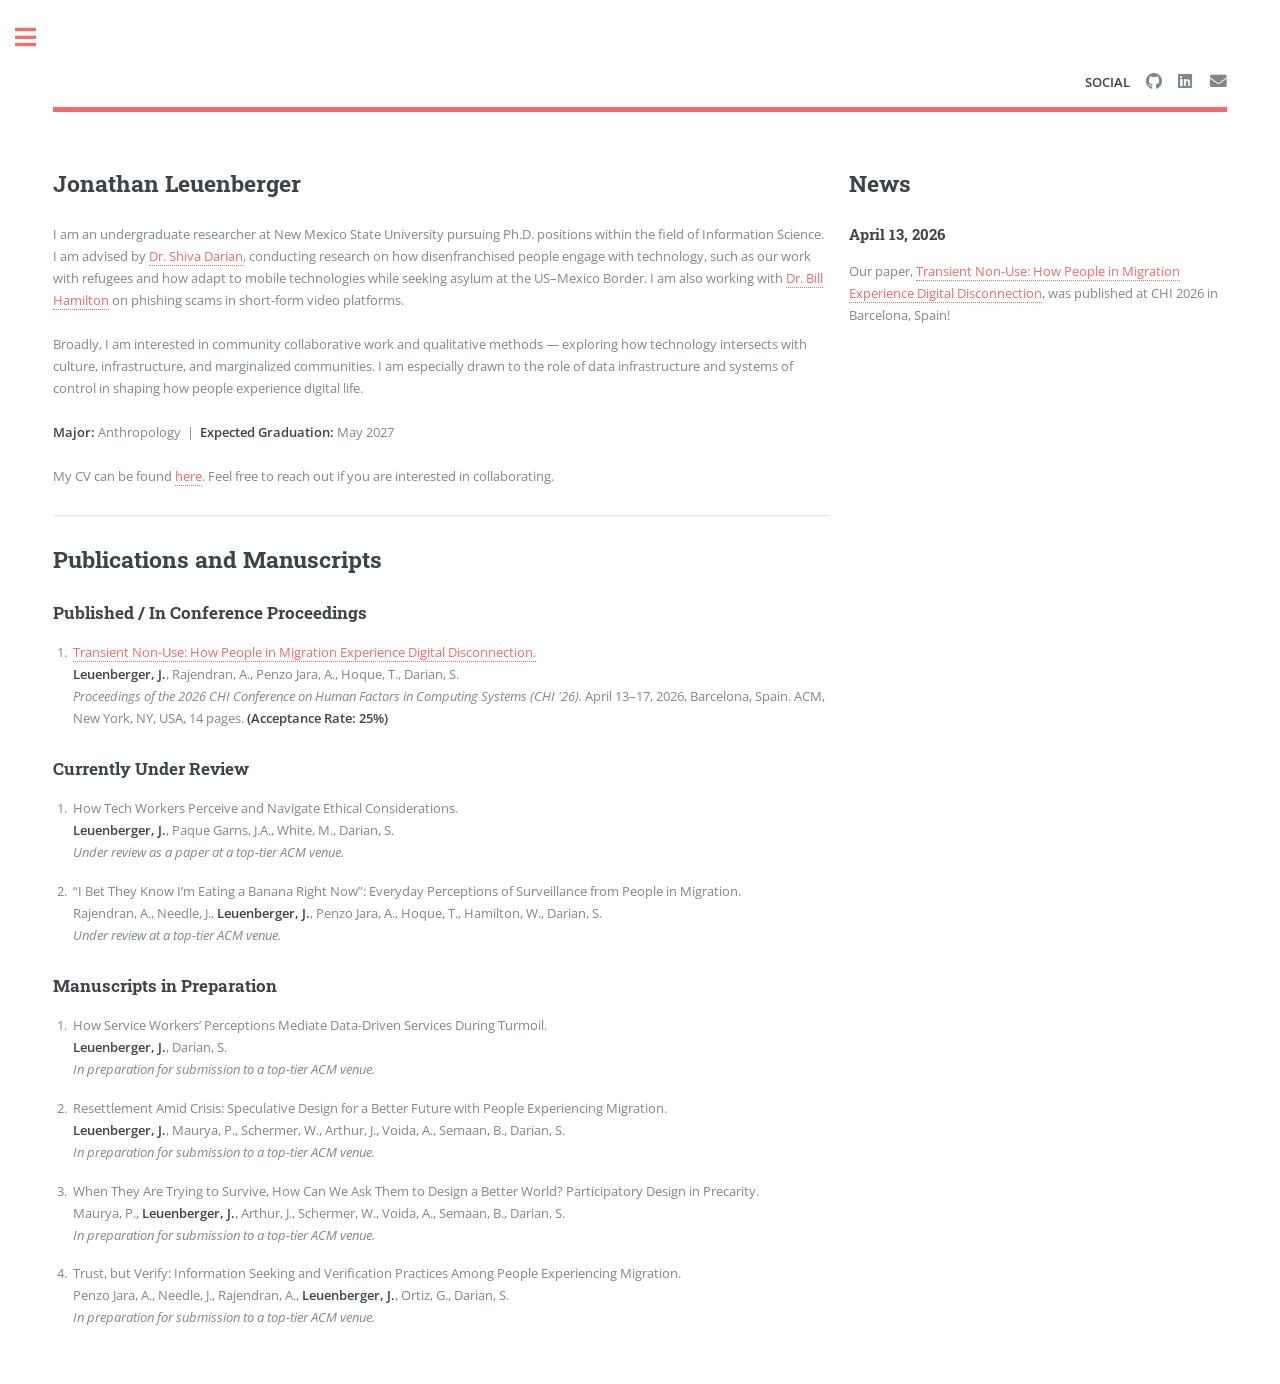
==== commit 83170869: "added citations" ====
--- a/index.html
+++ b/index.html
@@ -41,13 +41,14 @@
 												I am an undergraduate researcher at New Mexico State University pursuing Ph.D. positions
 												within the field of Information Science. I am advised by
 												<a href="https://smdarian.github.io/index.html" target="_blank">Dr. Shiva Darian</a>,
-												conducting research on how refugees experience and adapt to mobile technologies while
+												conducting research on how disenfranchised people engage with technology, such as our work with 
+												refugees and how adapt to mobile technologies while
 												seeking asylum at the US&ndash;Mexico Border. I am also working with
 												<a href="https://www.cs.nmsu.edu/plexlab/people/bill/" target="_blank">Dr. Bill Hamilton</a>
 												on phishing scams in short-form video platforms.
 												<br><br>
 												Broadly, I am interested in community collaborative work and qualitative methods &mdash;
-												exploring how technology intersects with culture, homelessness, and marginalized communities.
+												exploring how technology intersects with culture, infrastructure, and marginalized communities.
 												I am especially drawn to the role of data infrastructure and systems of control in shaping
 												how people experience digital life.
 												<br><br>
@@ -60,29 +61,54 @@
 										</section>
 										<hr />
 										<section>
-											<h2>Publications and Manuscrips Currently Under Review</h2>
+											<h2>Publications and Manuscripts</h2>
+										
+											<h3>Published / In Conference Proceedings</h3>
 											<ol>
-												<li>
+												<li style="margin-bottom: 1.25em;">
 													<a href="https://doi.org/10.1145/3772318.3791586" target="_blank">Transient Non-Use: How People in Migration Experience Digital Disconnection.</a><br>
-													<strong>Leuenberger, J.</strong>, Rajendran, A., Penzo Jara, A., Hoque, TU., Darian, S.M.<br>
+													<strong>Leuenberger, J.</strong>, Rajendran, A., Penzo Jara, A., Hoque, T., Darian, S.<br>
 													<em>Proceedings of the 2026 CHI Conference on Human Factors in Computing Systems (CHI '26).</em>
-													April 13&ndash;17, 2026, Barcelona, Spain. ACM, New York, NY, USA, 14 pages.
-												</li><br>
-												<li>
+													April 13&ndash;17, 2026, Barcelona, Spain. ACM, New York, NY, USA, 14 pages. <strong>(Acceptance Rate: 25%)</strong>
+												</li>
+											</ol>
+										
+											<h3>Currently Under Review</h3>
+											<ol>
+												<li style="margin-bottom: 1.25em;">
+													How Tech Workers Perceive and Navigate Ethical Considerations.<br>
+													<strong>Leuenberger, J.</strong>, Paque Garns, J.A., White, M., Darian, S.<br>
+													<em>Under review as a paper at a top-tier ACM venue.</em>
+												</li>
+												<li style="margin-bottom: 1.25em;">
+													&ldquo;I Bet They Know I&rsquo;m Eating a Banana Right Now&rdquo;: Everyday Perceptions of Surveillance from People in Migration.<br>
+													Rajendran, A., Needle, J., <strong>Leuenberger, J.</strong>, Penzo Jara, A., Hoque, T., Hamilton, W., Darian, S.<br>
+													<em>Under review at a top-tier ACM venue.</em>
+												</li>
+											</ol>
+										
+											<h3>Manuscripts in Preparation</h3>
+											<ol>
+												<li style="margin-bottom: 1.25em;">
+													How Service Workers&rsquo; Perceptions Mediate Data-Driven Services During Turmoil.<br>
+													<strong>Leuenberger, J.</strong>, Darian, S.<br>
+													<em>In preparation for submission to a top-tier ACM venue.</em>
+												</li>
+												<li style="margin-bottom: 1.25em;">
+													Resettlement Amid Crisis: Speculative Design for a Better Future with People Experiencing Migration.<br>
+													<strong>Leuenberger, J.</strong>, Maurya, P., Schermer, W., Arthur, J., Voida, A., Semaan, B., Darian, S.<br>
+													<em>In preparation for submission to a top-tier ACM venue.</em>
+												</li>
+												<li style="margin-bottom: 1.25em;">
+													When They Are Trying to Survive, How Can We Ask Them to Design a Better World? Participatory Design in Precarity.<br>
+													Maurya, P., <strong>Leuenberger, J.</strong>, Arthur, J., Schermer, W., Voida, A., Semaan, B., Darian, S.<br>
+													<em>In preparation for submission to a top-tier ACM venue.</em>
+												</li>
+												<li style="margin-bottom: 1.25em;">
 													Trust, but Verify: Information Seeking and Verification Practices Among People Experiencing Migration.<br>
-													Penzo Jara, A., Needle, J., Rajendran, A., <strong>Leuenberger, J.</strong>, Ortiz, G., Darian, S.M.<br>
-													<em>Under Review at a top-tier ACM venue.</em>
-												</li><br>
-												<li>
-													How Tech Workers Perceive and Navigate Ethical Considerations.<br>
-													<strong>Leuenberger, J.</strong>, Paque Garns, J.A., White, M., Darian, S.M.<br>
-													<em>Under Review as a poster paper at a top-tier ACM venue.</em>
-												</li><br>
-												<li>
-													I Bet They Know I'm Eating a Banana Right Now'': Everyday Perceptions of Surveillance from People in Migration.<br>
-													Rajendran, A., Needle, J., <strong>Leuenberger, J.</strong>, Penzo Jara, A., Hoque, T., Hamilton, W., Darian, S.M.<br>
-													<em>Under Review at a top-tier ACM venue.</em>
-												</li><br>
+													Penzo Jara, A., Needle, J., Rajendran, A., <strong>Leuenberger, J.</strong>, Ortiz, G., Darian, S.<br>
+													<em>In preparation for submission to a top-tier ACM venue.</em>
+												</li>
 											</ol>
 										</section>
 									</div>
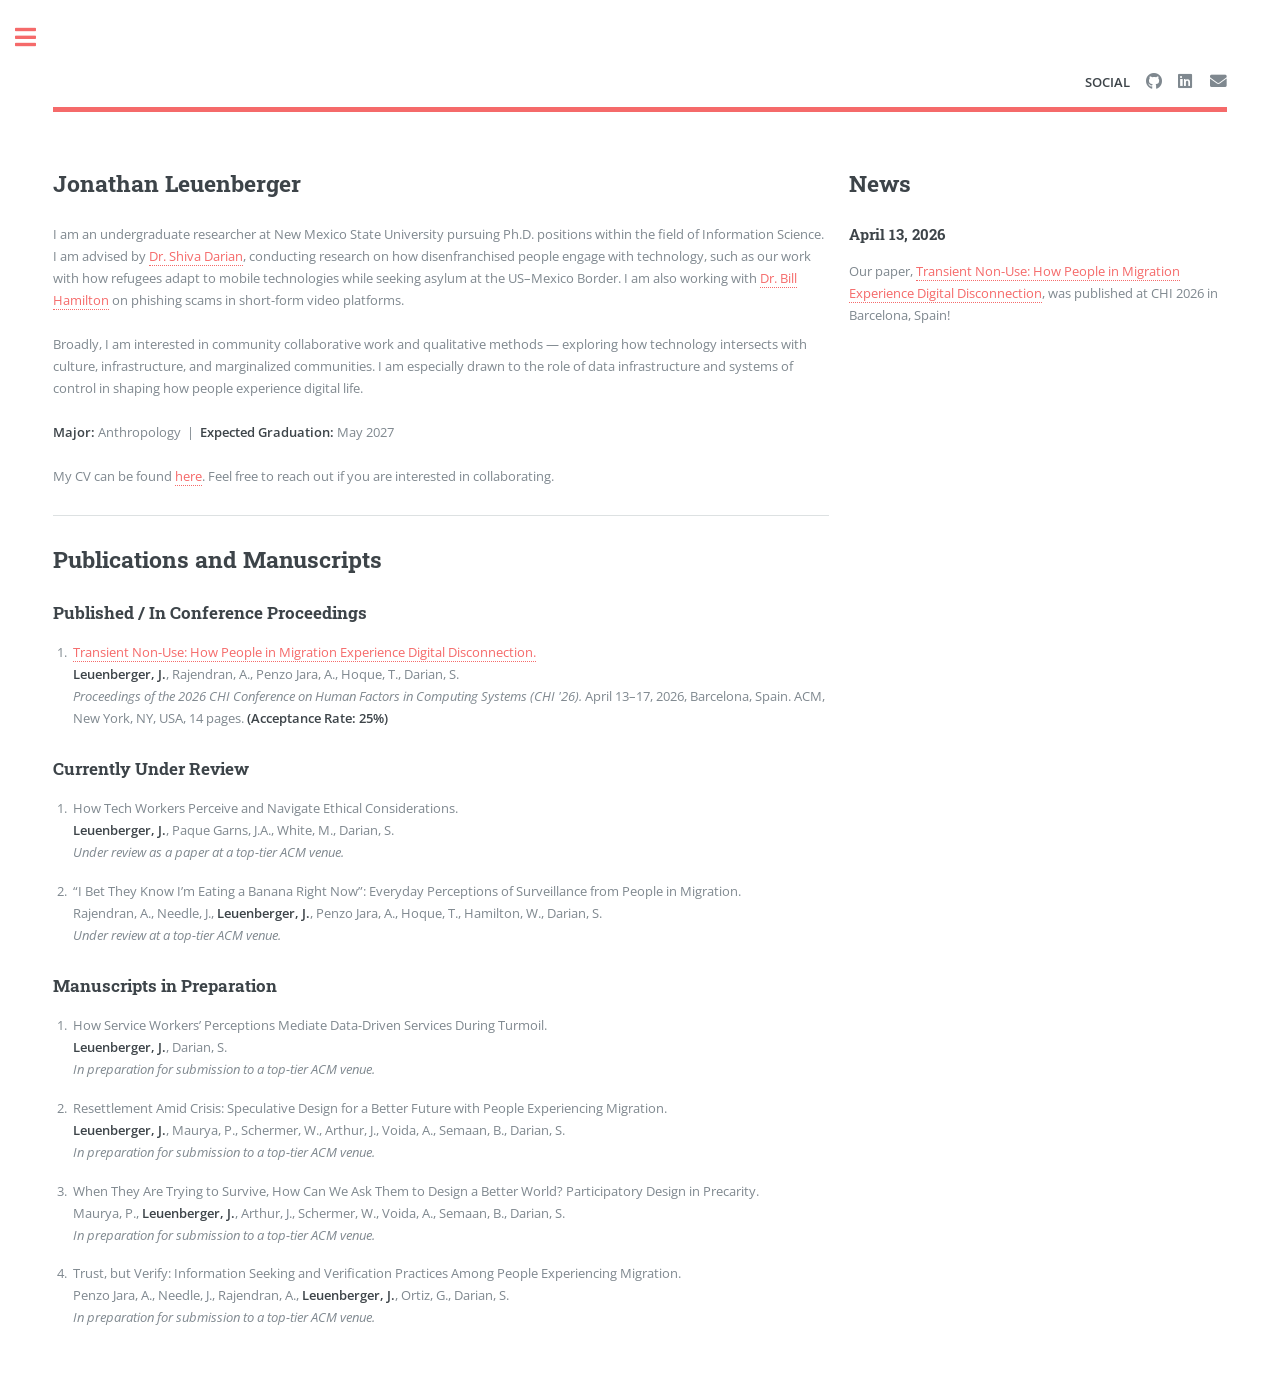
==== commit 740b7d52: "added citations" ====
--- a/index.html
+++ b/index.html
@@ -42,7 +42,7 @@
 												within the field of Information Science. I am advised by
 												<a href="https://smdarian.github.io/index.html" target="_blank">Dr. Shiva Darian</a>,
 												conducting research on how disenfranchised people engage with technology, such as our work with 
-												refugees and how adapt to mobile technologies while
+												how refugees adapt to mobile technologies while
 												seeking asylum at the US&ndash;Mexico Border. I am also working with
 												<a href="https://www.cs.nmsu.edu/plexlab/people/bill/" target="_blank">Dr. Bill Hamilton</a>
 												on phishing scams in short-form video platforms.
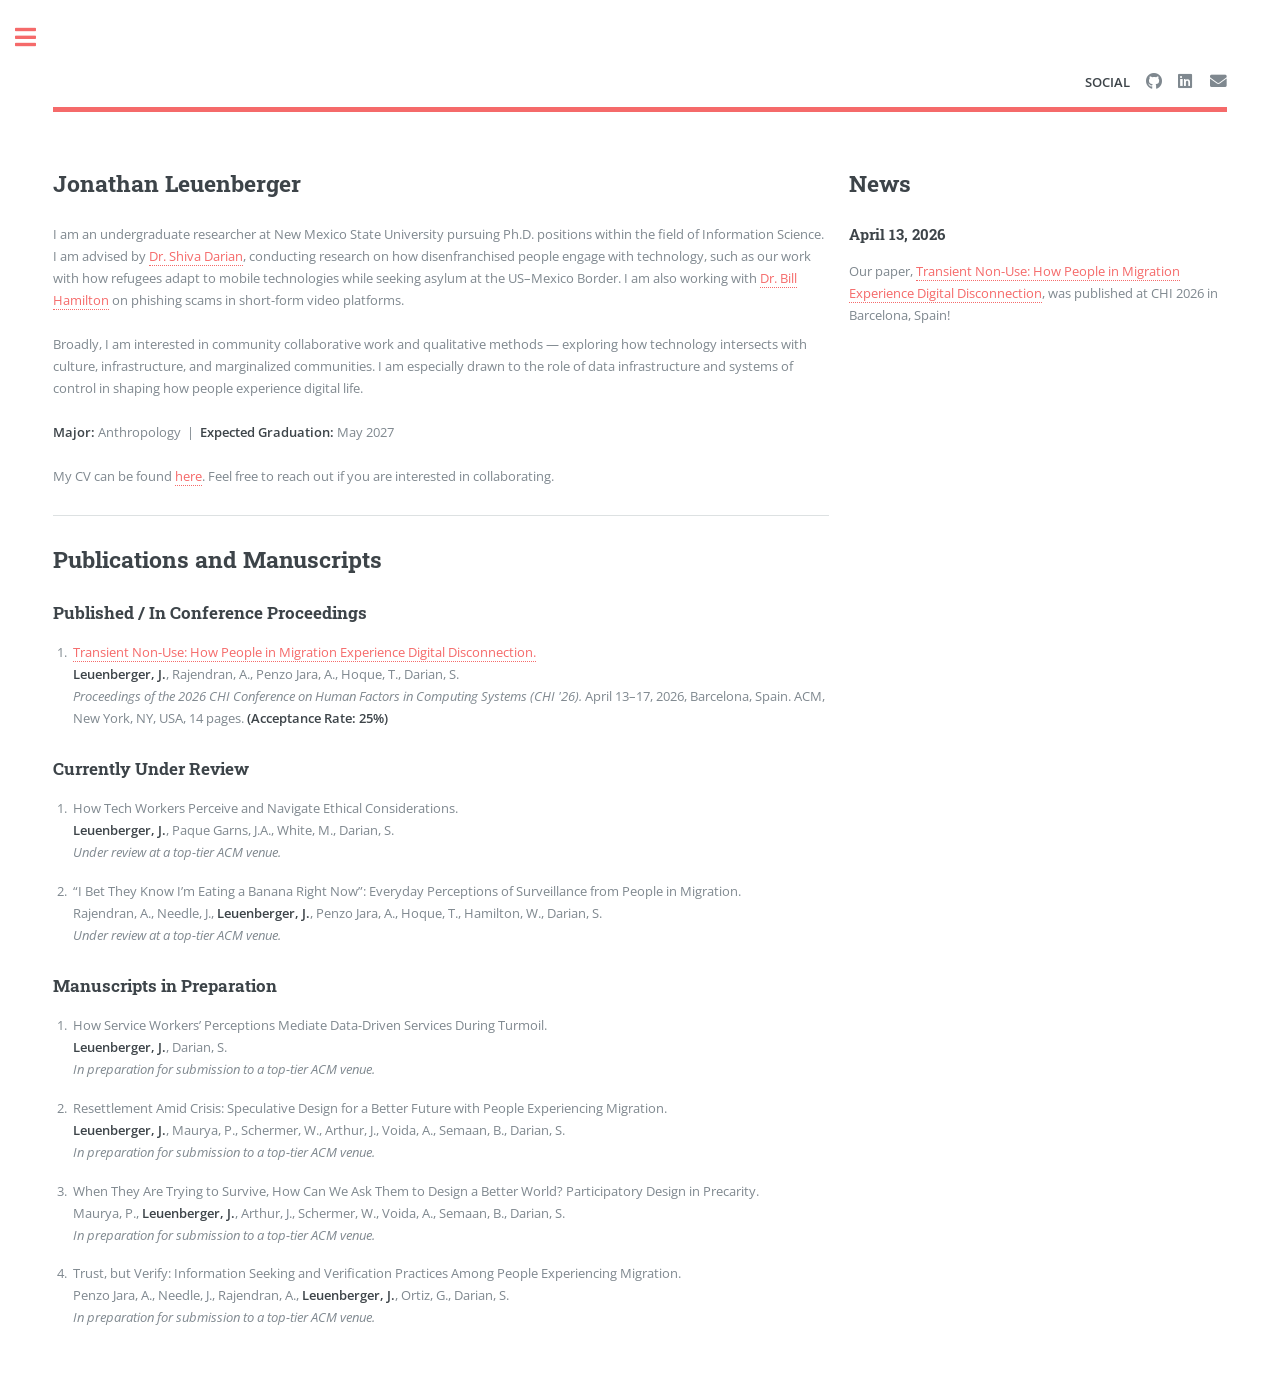
==== commit f554dedd: "added citations" ====
--- a/index.html
+++ b/index.html
@@ -78,7 +78,7 @@
 												<li style="margin-bottom: 1.25em;">
 													How Tech Workers Perceive and Navigate Ethical Considerations.<br>
 													<strong>Leuenberger, J.</strong>, Paque Garns, J.A., White, M., Darian, S.<br>
-													<em>Under review as a paper at a top-tier ACM venue.</em>
+													<em>Under review at a top-tier ACM venue.</em>
 												</li>
 												<li style="margin-bottom: 1.25em;">
 													&ldquo;I Bet They Know I&rsquo;m Eating a Banana Right Now&rdquo;: Everyday Perceptions of Surveillance from People in Migration.<br>
